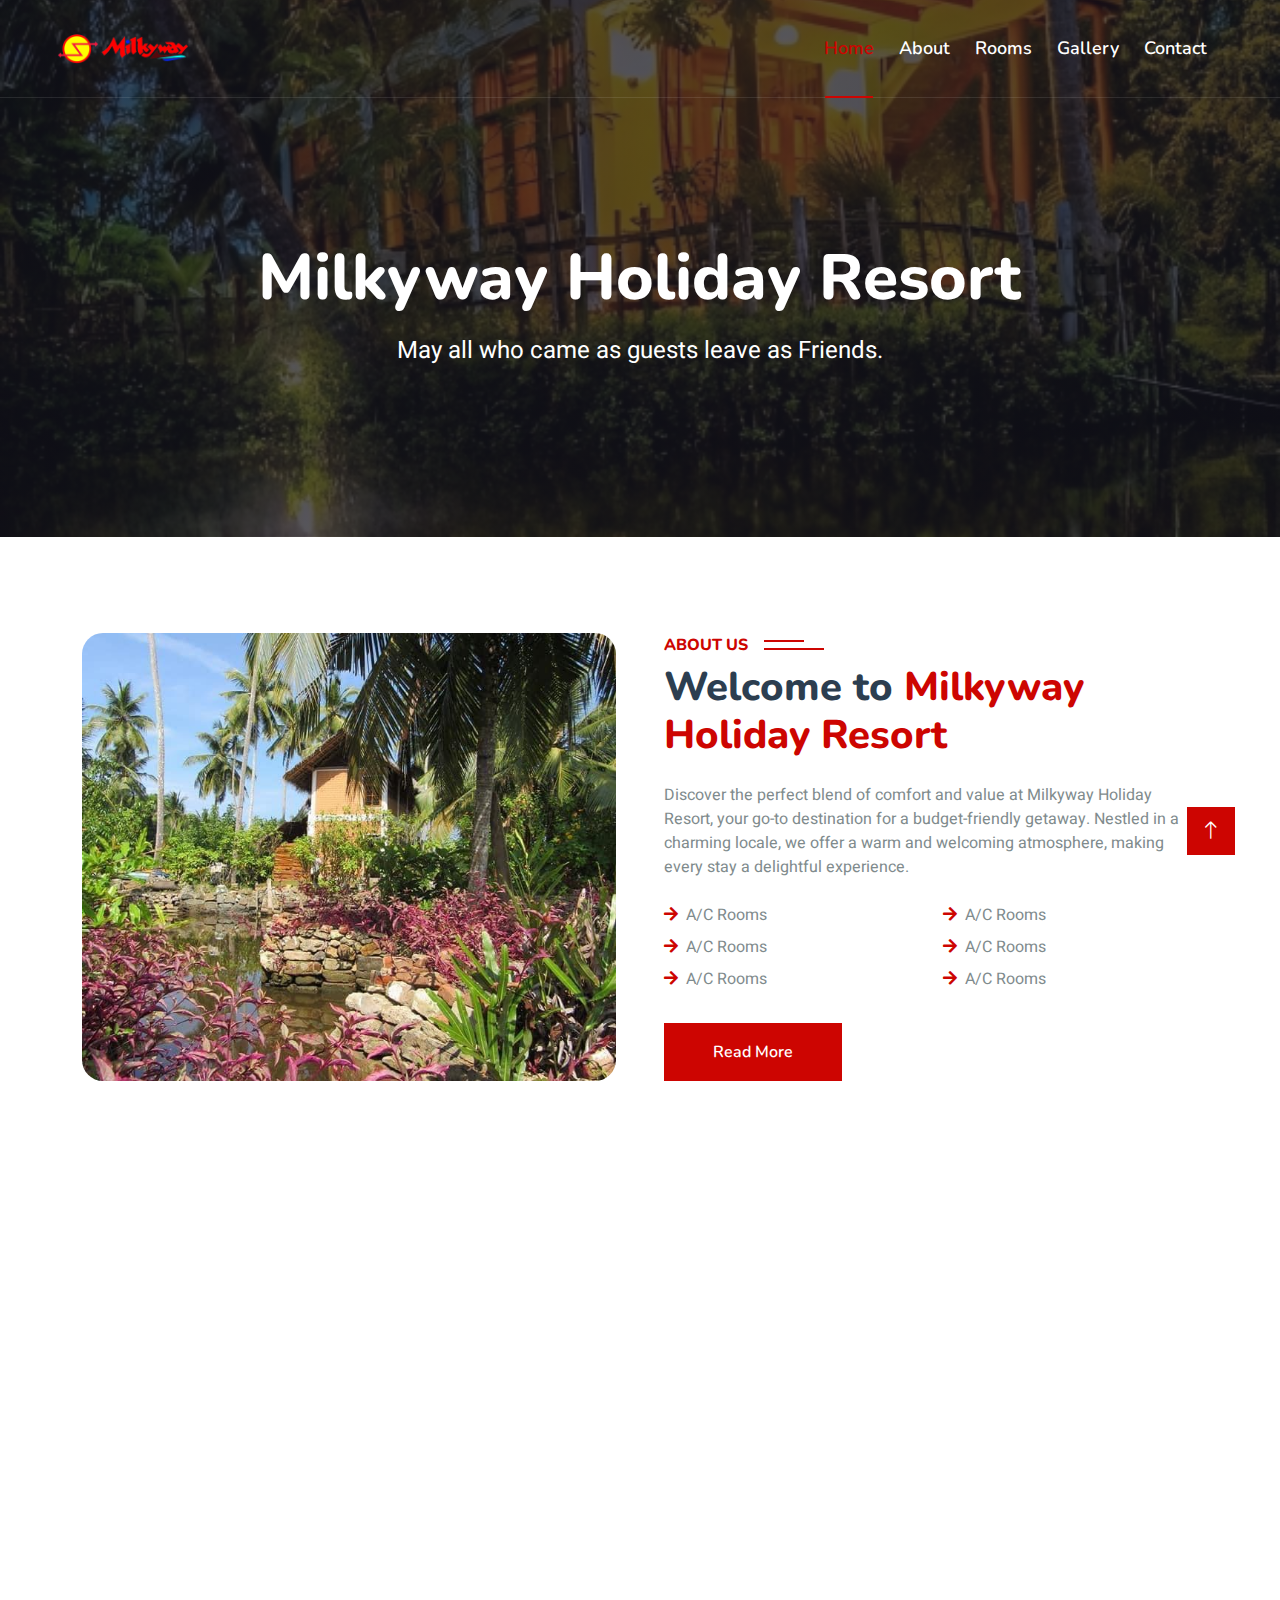
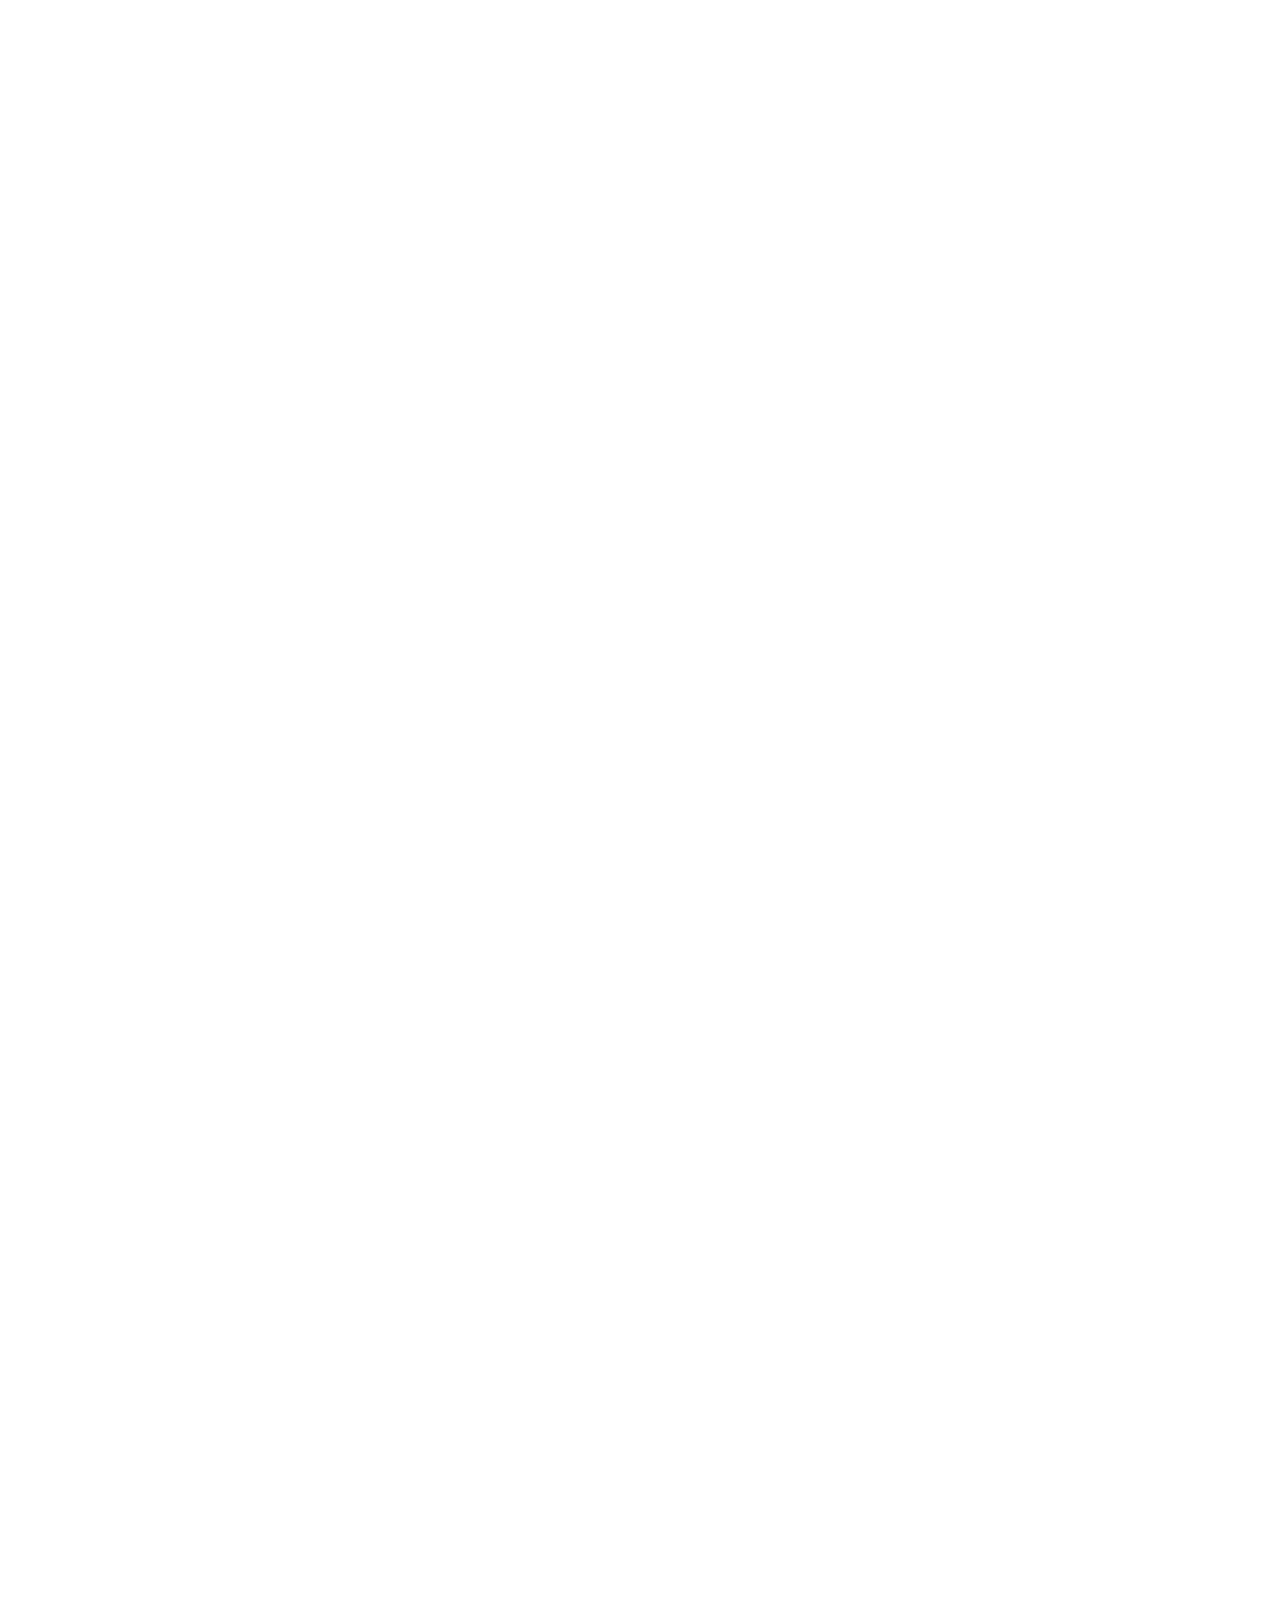
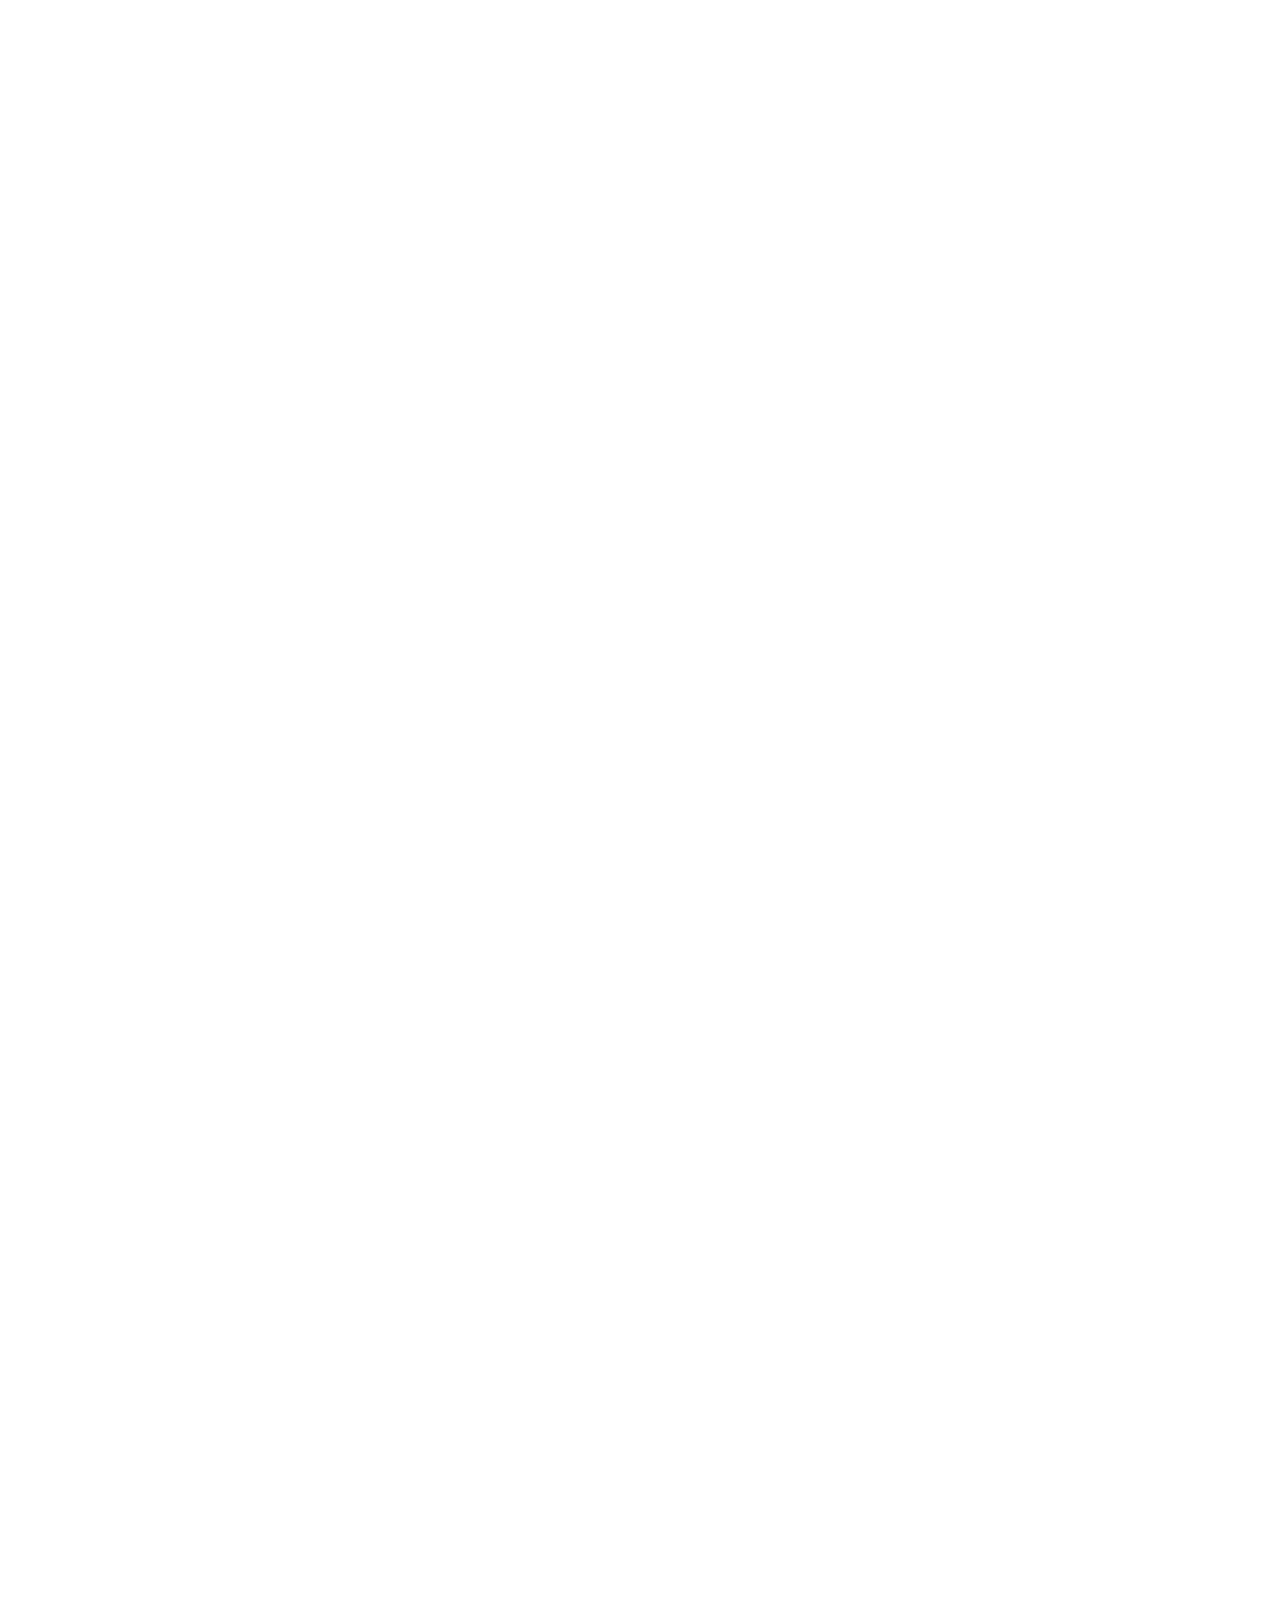
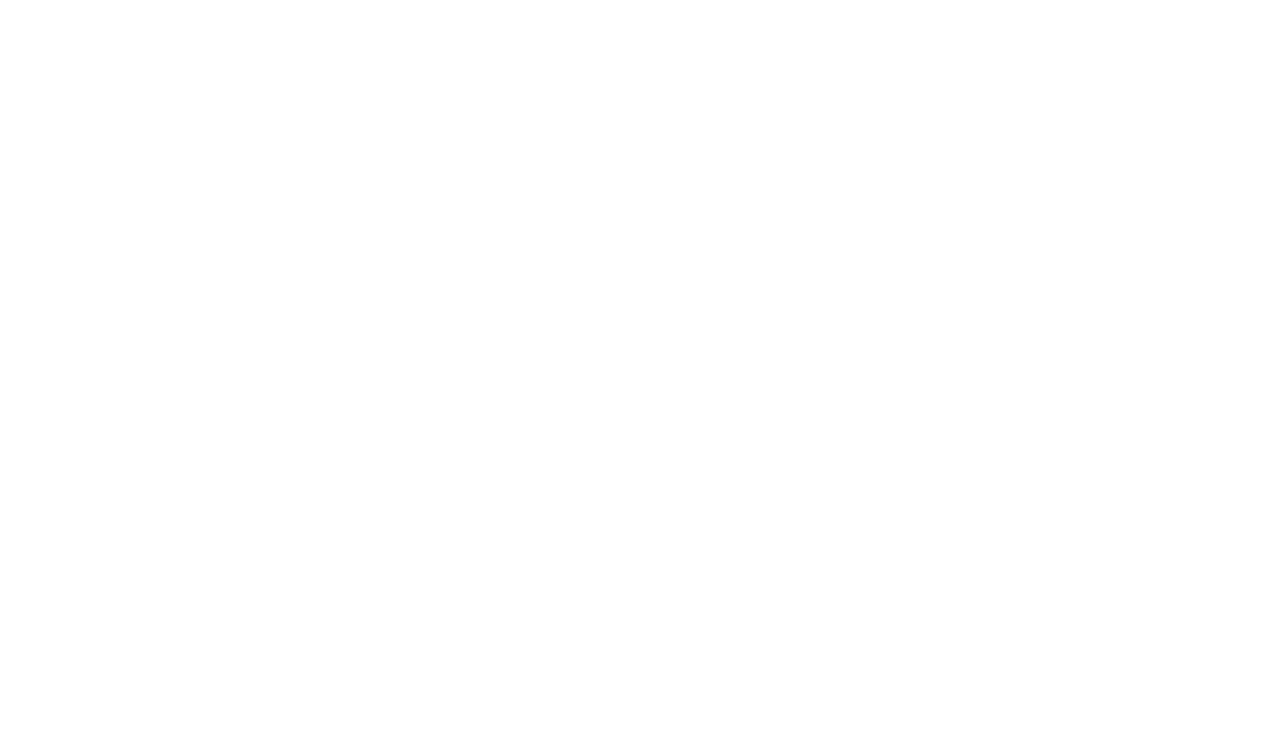
==== index.html @ ab7ae396 "update footer" ====
<!DOCTYPE html>
<html lang="en">

<head>
    <meta charset="utf-8">
    <title>Milkyway Holiday Resort </title>
    <meta content="width=device-width, initial-scale=1.0" name="viewport">
    <meta content="" name="keywords">
    <meta content="" name="description">

    <!-- Favicon -->
    <link href="img/favicon.ico" rel="icon">


    <!-- Google Web Fonts -->
    <link rel="preconnect" href="https://fonts.googleapis.com">
    <link rel="preconnect" href="https://fonts.gstatic.com" crossorigin>
    <link href="https://fonts.googleapis.com/css2?family=Heebo:wght@400;500;600&family=Nunito:wght@600;700;800&display=swap" rel="stylesheet">

    <!-- Icon Font Stylesheet -->
    <link href="https://cdnjs.cloudflare.com/ajax/libs/font-awesome/5.10.0/css/all.min.css" rel="stylesheet">
    <link href="https://cdn.jsdelivr.net/npm/bootstrap-icons@1.4.1/font/bootstrap-icons.css" rel="stylesheet">

    <!-- Libraries Stylesheet -->
    <link href="lib/animate/animate.min.css" rel="stylesheet">
    <link href="lib/owlcarousel/assets/owl.carousel.min.css" rel="stylesheet">
    <link href="lib/tempusdominus/css/tempusdominus-bootstrap-4.min.css" rel="stylesheet" />

    <!-- Customized Bootstrap Stylesheet -->
    <link href="css/bootstrap.min.css" rel="stylesheet">

    <!-- Template Stylesheet -->
    <link href="css/style.css" rel="stylesheet">
</head>

<body>
    <!-- Spinner Start -->
    <div id="spinner" class="show bg-white position-fixed translate-middle w-100 vh-100 top-50 start-50 d-flex align-items-center justify-content-center">
        <div class="spinner-border text-primary" style="width: 3rem; height: 3rem;" role="status">
            <span class="sr-only">Loading...</span>
        </div>
    </div>
    <!-- Spinner End -->


    <!-- Navbar & Hero Start -->
    <div class="container-fluid position-relative p-0">
        <nav class="navbar navbar-expand-lg navbar-light px-4 px-lg-5 py-3 py-lg-0">
            <a href="" class="navbar-brand p-0">
                <!-- <h1 class="text-primary m-0"><i class="fa fa-map-marker-alt me-3"></i>Milkyway Holiday Resort</h1> -->
                <img src="img/logo1.png" alt="Logo">
            </a>
            <button class="navbar-toggler" type="button" data-bs-toggle="collapse" data-bs-target="#navbarCollapse">
                <span class="fa fa-bars"></span>
            </button>
            <div class="collapse navbar-collapse" id="navbarCollapse">
                <div class="navbar-nav ms-auto py-0">
                    <a href="index.html" class="nav-item nav-link active">Home</a>
                    <a href="about.html" class="nav-item nav-link">About</a>
                    <a href="room.html" class="nav-item nav-link">Rooms</a>
                    <a href="gallery.html" class="nav-item nav-link">Gallery</a>
                    <a href="contact.html" class="nav-item nav-link">Contact</a>
                </div>
            </div>
        </nav>

        <div class="container-fluid bg-primary py-5 mb-5 hero-header">
            <div class="container py-5">
                <div class="row justify-content-center py-5">
                    <div class="col-lg-10 pt-lg-5 mt-lg-5 text-center">
                        <h1 class="display-3 text-white mb-3 animated slideInDown">Milkyway Holiday Resort</h1>
                        <p class="fs-4 text-white mb-4 animated slideInDown">May all who came as guests leave as Friends.</p>
                    </div>
                </div>
            </div>
        </div>
    </div>
    <!-- Navbar & Hero End -->


    <!-- About Start -->
    <div class="container-xxl py-5">
        <div class="container">
            <div class="row g-5">
                <div class="col-lg-6 wow fadeInUp" data-wow-delay="0.1s" style="min-height: 400px;">
                    <div class="position-relative h-100">
                        <img class="img-fluid position-absolute w-100 h-100" src="img/pic3.jpeg" alt="" style="object-fit: cover; border-radius: 21px;">
                    </div>
                </div>
                <div class="col-lg-6 wow fadeInUp" data-wow-delay="0.3s">
                    <h6 class="section-title bg-white text-start text-primary pe-3">About Us</h6>
                    <h1 class="mb-4">Welcome to <span class="text-primary">Milkyway Holiday Resort</span></h1>
                    <p class="mb-4">Discover the perfect blend of comfort and value at Milkyway Holiday Resort, your go-to destination for a budget-friendly getaway. Nestled in a charming locale, we offer a warm and welcoming atmosphere, making every stay a delightful experience.</p>

                    <div class="row gy-2 gx-4 mb-4">
                        <div class="col-sm-6">
                            <p class="mb-0"><i class="fa fa-arrow-right text-primary me-2"></i>A/C Rooms</p>
                        </div>
                        <div class="col-sm-6">
                            <p class="mb-0"><i class="fa fa-arrow-right text-primary me-2"></i>A/C Rooms</p>
                        </div>
                        <div class="col-sm-6">
                            <p class="mb-0"><i class="fa fa-arrow-right text-primary me-2"></i>A/C Rooms</p>
                        </div>
                        <div class="col-sm-6">
                            <p class="mb-0"><i class="fa fa-arrow-right text-primary me-2"></i>A/C Rooms</p>
                        </div>
                        <div class="col-sm-6">
                            <p class="mb-0"><i class="fa fa-arrow-right text-primary me-2"></i>A/C Rooms</p>
                        </div>
                        <div class="col-sm-6">
                            <p class="mb-0"><i class="fa fa-arrow-right text-primary me-2"></i>A/C Rooms</p>
                        </div>
                    </div>
                    <a class="btn btn-primary py-3 px-5 mt-2" href="about.html">Read More</a>
                </div>
            </div>
        </div>
    </div>
    <!-- About End -->


    <!-- Service Start -->
    <div class="container-xxl py-5">
        <div class="container">
            <div class="text-center wow fadeInUp" data-wow-delay="0.1s">
                <h6 class="section-title bg-white text-center text-primary px-3">Services</h6>
                <h1 class="mb-5">Our Services</h1>
            </div>
            <div class="row g-4">
                <div class="col-lg-3 col-sm-6 wow fadeInUp" data-wow-delay="0.1s">
                    <div class="service-item rounded pt-3">
                        <div class="p-4">
                            <i class="fa fa-3x fa-bed text-primary mb-4"></i>
                            <h5>Comfortable Rooms</h5>
                            <p>Cozy accommodations designed for a restful night's sleep, setting the stage for exploration</p>
                        </div>
                    </div>
                </div>
                <div class="col-lg-3 col-sm-6 wow fadeInUp" data-wow-delay="0.3s">
                    <div class="service-item rounded pt-3">
                        <div class="p-4">
                            <i class="fa fa-3x fa-utensils text-primary mb-4"></i>
                            <h5>Affordable Dining</h5>
                            <p>Budget-friendly on-site options featuring local favorites and international dishes</p>
                        </div>
                    </div>
                </div>
                <div class="col-lg-3 col-sm-6 wow fadeInUp" data-wow-delay="0.5s">
                    <div class="service-item rounded pt-3">
                        <div class="p-4">
                            <i class="fa fa-3x fa-calendar text-primary mb-4"></i>
                            <h5>Flexible Event Spaces</h5>
                            <p>Ideal for budget-friendly family celebrations or small corporate meetings</p>
                        </div>
                    </div>
                </div>
                <div class="col-lg-3 col-sm-6 wow fadeInUp" data-wow-delay="0.7s">
                    <div class="service-item rounded pt-3">
                        <div class="p-4">
                            <i class="fa fa-3x fa-book text-primary mb-4"></i>
                            <h5>Book Now</h5>
                            <p>Secure a budget-friendly stay at Milkyway Holiday Resort without unnecessary frills</p>
                        </div>
                    </div>
                </div>
            </div>
        </div>
    </div>
    <!-- Service End -->


    <!-- Package Start -->
    <div class="container-xxl py-5">
        <div class="container">
            <div class="text-center wow fadeInUp" data-wow-delay="0.1s">
                <h6 class="section-title bg-white text-center text-primary px-3">Packages</h6>
                <h1 class="mb-5">Dayout Couple Packages</h1>
            </div>
            <div class="row g-4 justify-content-center">
                <div class="col-lg-6 col-md-12 wow fadeInUp" data-wow-delay="0.3s">
                    <div class="package-item">
                        <div class="overflow-hidden">
                            <img class="img-fluid" src="img/g20.jpg" alt="" style="border-radius: 5px;">
                        </div>
                        <div class="d-flex border-bottom">
                            <small class="flex-fill text-center border-end py-2"><i class="fa fa-calendar-alt text-primary me-2"></i>6 Hours</small>
                            <small class="flex-fill text-center py-2"><i class="fa fa-user text-primary me-2"></i>2 Person</small>
                        </div>
                        <div class="text-center p-4">
                            <h2 class="mb-0">Package A</h2>
                            <h5 class="mb-0">Rs.1,000.00</h5><br>
                            <p>• Shared bathroom without A/C </p>
                            <div class="d-flex justify-content-center mb-2">
                                <a href="room.html" class="btn btn-sm btn-primary px-3" style="border-radius: 30px 30px 30px 30px;">Explore</a>
                            </div>
                        </div>
                    </div>
                </div>
                <div class="col-lg-6 col-md-12 wow fadeInUp" data-wow-delay="0.1s">
                    <div class="package-item">
                        <div class="overflow-hidden">
                            <img class="img-fluid" src="img/g20.jpg" alt="" style="border-radius: 5px;">
                        </div>
                        <div class="d-flex border-bottom">
                            <small class="flex-fill text-center border-end py-2"><i class="fa fa-calendar-alt text-primary me-2"></i>6 Hours</small>
                            <small class="flex-fill text-center py-2"><i class="fa fa-user text-primary me-2"></i>2 Person</small>
                        </div>
                        <div class="text-center p-4">
                            <h2 class="mb-0">Package A+</h2>
                            <h5 class="mb-0">Rs.1,800.00</h5><br>
                            <p>• Shared bathroom with A/C</p>
                            <div class="d-flex justify-content-center mb-2">
                                <a href="room.html" class="btn btn-sm btn-primary px-3" style="border-radius: 30px 30px 30px 30px;">Explore</a>
                            </div>
                        </div>
                    </div>
                </div><hr class="wow fadeInUp" data-wow-delay="0.3s">
                <div class="col-lg-6 col-md-12 wow fadeInUp" data-wow-delay="0.3s">
                    <div class="package-item">
                        <div class="overflow-hidden">
                            <img class="img-fluid"src="img/g20.jpg" alt="" style="border-radius: 5px;">
                        </div>
                        <div class="d-flex border-bottom">
                            <small class="flex-fill text-center border-end py-2"><i class="fa fa-calendar-alt text-primary me-2"></i>1 Day</small>
                            <small class="flex-fill text-center py-2"><i class="fa fa-user text-primary me-2"></i>2 Person</small>
                        </div>
                        <div class="text-center p-4">
                            <h2 class="mb-0">Package B</h2>
                            <h5 class="mb-0">Rs. 2,500.00</h5><br>
                            <p>• Standard Villa, attached bathroom without A/C <br> • Welcome Drink</p>
                            <div class="d-flex justify-content-center mb-2">
                                <a href="room.html" class="btn btn-sm btn-primary px-3" style="border-radius: 30px 30px 30px 30px;">Explore</a>
                            </div>
                        </div>
                    </div>
                </div>
                <div class="col-lg-6 col-md-12 wow fadeInUp" data-wow-delay="0.1s">
                    <div class="package-item">
                        <div class="overflow-hidden">
                            <img class="img-fluid" src="img/g20.jpg" alt="" style="border-radius: 5px;">
                        </div>
                        <div class="d-flex border-bottom">
                            <small class="flex-fill text-center border-end py-2"><i class="fa fa-calendar-alt text-primary me-2"></i>1 Day</small>
                            <small class="flex-fill text-center py-2"><i class="fa fa-user text-primary me-2"></i>2 Person</small>
                        </div>
                        <div class="text-center p-4">
                            <h2 class="mb-0">Package B+</h2>
                            <h5 class="mb-0">Rs.3,500.00</h5><br>
                            <p>Standard Villa, attached bathroom with A/C <br> • Welcome Drink</p>
                            <div class="d-flex justify-content-center mb-2">
                                <a href="room.html" class="btn btn-sm btn-primary px-3" style="border-radius: 30px 30px 30px 30px;">Explore</a>
                            </div>
                        </div>
                    </div>
                </div><hr class="wow fadeInUp" data-wow-delay="0.3s">

                <div class="col-lg-6 col-md-12 wow fadeInUp" data-wow-delay="0.3s">
                    <div class="package-item">
                        <div class="overflow-hidden">
                            <img class="img-fluid" src="img/g20.jpg" alt="" style="border-radius: 5px;">
                        </div>
                        <div class="d-flex border-bottom">
                            <small class="flex-fill text-center border-end py-2"><i class="fa fa-calendar-alt text-primary me-2"></i>1 Day</small>
                            <small class="flex-fill text-center py-2"><i class="fa fa-user text-primary me-2"></i>2 Person</small>
                        </div>
                        <div class="text-center p-4">
                            <h2 class="mb-0">Package C1</h2>
                            <h5 class="mb-0">Rs. 3,000.00</h5><br>
                            <p>• Balcony View without A/C & with hot water <br> • Attached bathroom & kitchen <br> • Mini bar fridge <br> • Welcome Drink</p>
                            <div class="d-flex justify-content-center mb-2">
                                <a href="room.html" class="btn btn-sm btn-primary px-3" style="border-radius: 30px 30px 30px 30px;">Explore</a>
                            </div>
                        </div>
                    </div>
                </div>

                <div class="col-lg-6 col-md-12 wow fadeInUp" data-wow-delay="0.1s">
                    <div class="package-item">
                        <div class="overflow-hidden">
                            <img class="img-fluid" src="img/g20.jpg" alt="" style="border-radius: 5px;">
                        </div>
                        <div class="d-flex border-bottom">
                            <small class="flex-fill text-center border-end py-2"><i class="fa fa-calendar-alt text-primary me-2"></i>1 Day</small>
                            <small class="flex-fill text-center py-2"><i class="fa fa-user text-primary me-2"></i>2 Person</small>
                        </div>
                        <div class="text-center p-4">
                            <h2 class="mb-0">Package C2</h2>
                            <h5 class="mb-0">Rs. 5,000.00</h5><br>
                            <p>• River View with A/C & hot water <br> • Attached bathroom & kitchen <br> • Mini bar fridge <br> • Welcome Drink & Bottle Water</p>
                            <div class="d-flex justify-content-center mb-2">
                                <a href="room.html" class="btn btn-sm btn-primary px-3" style="border-radius: 30px 30px 30px 30px;">Explore</a>
                            </div>
                        </div>
                    </div>
                </div>
            </div>
        </div>
    </div>
    <!-- Package End -->

        <!-- Destination Start -->
    <div class="container-xxl py-5 destination">
        <div class="container">
            <div class="text-center wow fadeInUp" data-wow-delay="0.1s">
                <h6 class="section-title bg-white text-center text-primary px-3">Destinations</h6>
                <h1 class="mb-5">Close destinations to Milkyway Holiday Resort</h1>
            </div>
            <div class="row g-3">
                <div class="col-lg-6 col-md-6">
                    <div class="row g-3">
                        <div class="col-lg-12 col-md-12 wow zoomIn" data-wow-delay="0.1s">
                            <a class="position-relative d-block overflow-hidden" href="">
                                <img class="img-fluid" src="img/dalawella.jpeg" alt="Dalawella Beach" style="border-radius: 10px;">
                                <!-- <div class="bg-white text-danger fw-bold position-absolute top-0 start-0 m-3 py-1 px-2">30% OFF</div> -->
                                <div class="bg-white text-primary fw-bold position-absolute bottom-0 end-0 m-3 py-1 px-2">Dalawella</div>
                            </a>
                        </div>
                        <div class="col-lg-12 col-md-12 wow zoomIn" data-wow-delay="0.3s">
                            <a class="position-relative d-block overflow-hidden" href="">
                                <img class="img-fluid" src="img/fort.jpg" alt="Galle Fort" style="border-radius: 10px;">
                                <!-- <div class="bg-white text-danger fw-bold position-absolute top-0 start-0 m-3 py-1 px-2">25% OFF</div> -->
                                <div class="bg-white text-primary fw-bold position-absolute bottom-0 end-0 m-3 py-1 px-2">Galle Fort</div>
                            </a>
                        </div>
                        <div class="col-lg-12 col-md-12 wow zoomIn" data-wow-delay="0.3s">
                            <a class="position-relative d-block overflow-hidden" href="">
                                <img class="img-fluid" src="img/mahamodara.jpeg" alt="Sea Turtle Mahamodara" style="border-radius: 10px;">
                                <!-- <div class="bg-white text-danger fw-bold position-absolute top-0 start-0 m-3 py-1 px-2">35% OFF</div> -->
                                <div class="bg-white text-primary fw-bold position-absolute bottom-0 end-0 m-3 py-1 px-2">Sea Turtle Mahamodara</div>
                            </a>
                        </div>
                    </div>
                </div>
                <div class="col-lg-6 col-md-6 wow zoomIn" data-wow-delay="0.3s">
                    <div class="col-lg-12 col-md-12">
                        <div class="row g-3">
                            <div class="col-lg-12 col-md-12 wow zoomIn" data-wow-delay="0.1s">

                                <a class="position-relative d-block overflow-hidden" href="">
                                    <img class="img-fluid" src="img/Yatagala.jpeg" alt="Yatagala Ancient temple" style="border-radius: 10px;">
                                    <!-- <div class="bg-white text-danger fw-bold position-absolute top-0 start-0 m-3 py-1 px-2">35% OFF</div> -->
                                    <div class="bg-white text-primary fw-bold position-absolute bottom-0 end-0 m-3 py-1 px-2">Yatagala Ancient temple</div>
                                </a>
                            </div>
                            <div class="col-lg-12 col-md-12 wow zoomIn" data-wow-delay="0.3s">
                                <a class="position-relative d-block overflow-hidden" href="">
                                    <img class="img-fluid" src="img/surfing.jpg" alt="Surf Beach - Dewata, Katugoda" style="border-radius: 10px;">
                                    <!-- <div class="bg-white text-danger fw-bold position-absolute top-0 start-0 m-3 py-1 px-2">25% OFF</div> -->
                                    <div class="bg-white text-primary fw-bold position-absolute bottom-0 end-0 m-3 py-1 px-2">Surf Beach - Dewata, Katugoda</div>
                                </a>
                            </div>
                            <div class="col-lg-12 col-md-12 wow zoomIn" data-wow-delay="0.3s">
                                <a class="position-relative d-block overflow-hidden" href="">
                                    <img class="img-fluid" src="img/Roomassala.jpeg" alt="Peace Pagoda - Roomassala" style="border-radius: 10px;">
                                    <!-- <div class="bg-white text-danger fw-bold position-absolute top-0 start-0 m-3 py-1 px-2">30% OFF</div> -->
                                    <div class="bg-white text-primary fw-bold position-absolute bottom-0 end-0 m-3 py-1 px-2">Peace Pagoda - Roomassala</div>
                                </a>
                            </div>
                        </div>
                    </div>
                </div>
            </div>
        </div>
    </div>
    <!-- Destination End -->

    <!-- Testimonial Start -->
    <!-- <div class="container-xxl py-5 wow fadeInUp" data-wow-delay="0.1s">
        <div class="container">
            <div class="text-center">
                <h6 class="section-title bg-white text-center text-primary px-3">Testimonial</h6>
                <h1 class="mb-5">Our Clients Say!!!</h1>
            </div>
            <div class="owl-carousel testimonial-carousel position-relative">
                <div class="testimonial-item bg-white text-center border p-4">
                    <img class="bg-white rounded-circle shadow p-1 mx-auto mb-3" src="img/testimonial-1.jpg" style="width: 80px; height: 80px;">
                    <h5 class="mb-0">John Doe</h5>
                    <p>Sri Lanka</p>
                    <p class="mb-0">Exceptionally worth for the price and nice rooms and environment. Owner and the staff were very friendly and supportive.                    </p>
                </div>
                <div class="testimonial-item bg-white text-center border p-4">
                    <img class="bg-white rounded-circle shadow p-1 mx-auto mb-3" src="img/testimonial-2.jpg" style="width: 80px; height: 80px;">
                    <h5 class="mb-0">John Doe</h5>
                    <p>New York, USA</p>
                    <p class="mt-2 mb-0">Tempor erat elitr rebum at clita. Diam dolor diam ipsum sit diam amet diam et eos. Clita erat ipsum et lorem et sit.</p>
                </div>
                <div class="testimonial-item bg-white text-center border p-4">
                    <img class="bg-white rounded-circle shadow p-1 mx-auto mb-3" src="img/testimonial-3.jpg" style="width: 80px; height: 80px;">
                    <h5 class="mb-0">John Doe</h5>
                    <p>New York, USA</p>
                    <p class="mt-2 mb-0">Tempor erat elitr rebum at clita. Diam dolor diam ipsum sit diam amet diam et eos. Clita erat ipsum et lorem et sit.</p>
                </div>
                <div class="testimonial-item bg-white text-center border p-4">
                    <img class="bg-white rounded-circle shadow p-1 mx-auto mb-3" src="img/testimonial-4.jpg" style="width: 80px; height: 80px;">
                    <h5 class="mb-0">John Doe</h5>
                    <p>New York, USA</p>
                    <p class="mt-2 mb-0">Tempor erat elitr rebum at clita. Diam dolor diam ipsum sit diam amet diam et eos. Clita erat ipsum et lorem et sit.</p>
                </div>
            </div>
        </div>
    </div> -->
    <!-- Testimonial End -->
        

    <!-- Footer Start -->
    <div class="container-fluid bg-dark text-light footer pt-5 mt-5 wow fadeIn" data-wow-delay="0.1s">
        <div class="container py-5">
            <div class="row g-5">
                <div class="col-lg-6 col-md-6">
                    <h4 class="text-white mb-4">Milkyway</h4>
                    <a class="btn btn-link" href="about.html">About Us</a>
                    <a class="btn btn-link" href="contact.html">Contact Us</a>
                    <a class="btn btn-link" href="room.html">Rooms</a>
                    <a class="btn btn-link" href="gallery.html">Gallery</a>
                    <a class="btn btn-link" href="contact.html">FAQs & Help</a>
                </div>
                <div class="col-lg-6 col-md-6">
                    <h4 class="text-white mb-3">Contact</h4>
                    <p class="mb-3"><i class="fa fa-map-marker-alt me-3"></i>Milkyway Holiday Resort, <br>Hinatigala Rd, Unawatuna, Galle, <br>Sri Lanka</p>
                    <p class="mb-3"><i class="fa fa-phone-alt me-3"></i>+94 71 495 2952</p>
                    <p class="mb-3"><i class="fa fa-envelope me-3"></i>milkywaygalle@gmail.com</p>
                    <div class="d-flex pt-2">
                        <a class="btn btn-sm btn-outline-light btn-sm-square rounded-circle me-2" href="https://www.facebook.com/milkywaysrilanka"><i class="fab fa-facebook-f fw-normal"></i></a>
                        <a class="btn btn-sm btn-outline-light btn-sm-square rounded-circle me-2" href="https://www.instagram.com/prasadsirisena/"><i class="fab fa-instagram fw-normal"></i></a>
                        <a class="btn btn-sm btn-outline-light btn-sm-square rounded-circle me-2" href="https://www.booking.com/hotel/lk/milkyway-holiday-resort.html"><i class="fa-book fa-normal"></i></a>
                    </div>
                </div>

            </div> 
        </div>
    </div>
    <!-- Footer End -->


    <!-- Back to Top -->
    <a href="#" class="btn btn-lg btn-primary btn-lg-square back-to-top"><i class="bi bi-arrow-up"></i></a>


    <!-- JavaScript Libraries -->
    <script src="https://code.jquery.com/jquery-3.4.1.min.js"></script>
    <script src="https://cdn.jsdelivr.net/npm/bootstrap@5.0.0/dist/js/bootstrap.bundle.min.js"></script>
    <script src="lib/wow/wow.min.js"></script>
    <script src="lib/easing/easing.min.js"></script>
    <script src="lib/waypoints/waypoints.min.js"></script>
    <script src="lib/owlcarousel/owl.carousel.min.js"></script>
    <script src="lib/tempusdominus/js/moment.min.js"></script>
    <script src="lib/tempusdominus/js/moment-timezone.min.js"></script>
    <script src="lib/tempusdominus/js/tempusdominus-bootstrap-4.min.js"></script>

    <!-- Template Javascript -->
    <script src="js/main.js"></script>
</body>

</html>
---- css/style.css ----
/********** Template CSS **********/
:root {
    --primary: #cd0501;
    --secondary: #1184D8;
    --light: #F5F5F5;
    --dark: #14141F;
}

.fw-medium {
    font-weight: 600 !important;
}

.fw-semi-bold {
    font-weight: 700 !important;
}

.back-to-top {
    position: fixed;
    display: none;
    right: 45px;
    bottom: 45px;
    z-index: 99;
}


/*** Spinner ***/
#spinner {
    opacity: 0;
    visibility: hidden;
    transition: opacity .5s ease-out, visibility 0s linear .5s;
    z-index: 99999;
}

#spinner.show {
    transition: opacity .5s ease-out, visibility 0s linear 0s;
    visibility: visible;
    opacity: 1;
}


/*** Button ***/
.btn {
    font-family: 'Nunito', sans-serif;
    font-weight: 600;
    transition: .5s;
}

.btn.btn-primary,
.btn.btn-secondary {
    color: #FFFFFF;
}

.btn-square {
    width: 38px;
    height: 38px;
}

.btn-sm-square {
    width: 32px;
    height: 32px;
}

.btn-lg-square {
    width: 48px;
    height: 48px;
}

.btn-square,
.btn-sm-square,
.btn-lg-square {
    padding: 0;
    display: flex;
    align-items: center;
    justify-content: center;
    font-weight: normal;
    border-radius: 0px;
}


/*** Navbar ***/
.navbar-light .navbar-nav .nav-link {
    font-family: 'Nunito', sans-serif;
    position: relative;
    margin-right: 25px;
    padding: 35px 0;
    color: #FFFFFF !important;
    font-size: 18px;
    font-weight: 600;
    outline: none;
    transition: .5s;
}

#new-nav{
    color: var(--dark) !important;
}

.sticky-top.navbar-light .navbar-nav .nav-link {
    padding: 20px 0;
    color: var(--dark) !important;
}

.navbar-light .navbar-nav .nav-link:hover,
.navbar-light .navbar-nav .nav-link.active {
    color: var(--primary) !important;
}

.navbar-light .navbar-brand img {
    max-height: 60px;
    transition: .5s;
}

.sticky-top.navbar-light .navbar-brand img {
    max-height: 45px;
}

@media (max-width: 991.98px) {
    .sticky-top.navbar-light {
        position: relative;
        background: #FFFFFF;
    }

    .navbar-light .navbar-collapse {
        margin-top: 15px;
        border-top: 1px solid #DDDDDD;
    }

    .navbar-light .navbar-nav .nav-link,
    .sticky-top.navbar-light .navbar-nav .nav-link {
        padding: 10px 0;
        margin-left: 0;
        color: var(--dark) !important;
    }

    .navbar-light .navbar-brand img {
        max-height: 45px;
    }
}

@media (min-width: 992px) {
    .navbar-light {
        position: absolute;
        width: 100%;
        top: 0;
        left: 0;
        border-bottom: 1px solid rgba(256, 256, 256, .1);
        z-index: 999;
    }
    
    .sticky-top.navbar-light {
        position: fixed;
        background: #FFFFFF;
    }

    .navbar-light .navbar-nav .nav-link::before {
        position: absolute;
        content: "";
        width: 0;
        height: 2px;
        bottom: -1px;
        left: 50%;
        background: var(--primary);
        transition: .5s;
    }

    .navbar-light .navbar-nav .nav-link:hover::before,
    .navbar-light .navbar-nav .nav-link.active::before {
        width: calc(100% - 2px);
        left: 1px;
    }

    .navbar-light .navbar-nav .nav-link.nav-contact::before {
        display: none;
    }
}


/*** Hero Header ***/
.hero-header {
    background: linear-gradient(rgba(20, 20, 31, .7), rgba(20, 20, 31, .7)), url(../img/pic1.png);
    background-position: 5% 35%;
    background-repeat: no-repeat;
    background-size: cover;
}

.breadcrumb-item + .breadcrumb-item::before {
    color: rgba(255, 255, 255, .5);
}


/*** Section Title ***/
.section-title {
    position: relative;
    display: inline-block;
    text-transform: uppercase;
}

.section-title::before {
    position: absolute;
    content: "";
    width: calc(100% + 80px);
    height: 2px;
    top: 4px;
    left: -40px;
    background: var(--primary);
    z-index: -1;
}

.section-title::after {
    position: absolute;
    content: "";
    width: calc(100% + 120px);
    height: 2px;
    bottom: 5px;
    left: -60px;
    background: var(--primary);
    z-index: -1;
}

.section-title.text-start::before {
    width: calc(100% + 40px);
    left: 0;
}

.section-title.text-start::after {
    width: calc(100% + 60px);
    left: 0;
}


/*** Service ***/
.service-item {
    box-shadow: 0 0 45px rgba(0, 0, 0, .08);
    transition: .5s;
}

.service-item:hover {
    background: var(--primary);
}

.service-item * {
    transition: .5s;
}

.service-item:hover * {
    color: var(--light) !important;
}


/*** Destination ***/
.destination img {
    transition: .5s;
}

.destination a:hover img {
    transform: scale(1.1);
}


/*** Package ***/
.package-item {
    box-shadow: 0 0 45px rgba(0, 0, 0, .08);
}

.package-item img {
    transition: .5s;
}

.package-item:hover img {
    transform: scale(1.1);
}


/*** Booking ***/
.booking {
    background: linear-gradient(rgba(15, 23, 43, .7), rgba(15, 23, 43, .7)), url(../img/booking.jpg);
    background-position: center center;
    background-repeat: no-repeat;
    background-size: cover;
}


/*** Team ***/
.team-item {
    box-shadow: 0 0 45px rgba(0, 0, 0, .08);
}

.team-item img {
    transition: .5s;
}

.team-item:hover img {
    transform: scale(1.1);
}

.team-item .btn {
    background: #FFFFFF;
    color: var(--primary);
    border-radius: 20px;
    border-bottom: 1px solid var(--primary);
}

.team-item .btn:hover {
    background: var(--primary);
    color: #FFFFFF;
}


/*** Testimonial ***/
.testimonial-carousel::before {
    position: absolute;
    content: "";
    top: 0;
    left: 0;
    height: 100%;
    width: 0;
    background: linear-gradient(to right, rgba(255, 255, 255, 1) 0%, rgba(255, 255, 255, 0) 100%);
    z-index: 1;
}

.testimonial-carousel::after {
    position: absolute;
    content: "";
    top: 0;
    right: 0;
    height: 100%;
    width: 0;
    background: linear-gradient(to left, rgba(255, 255, 255, 1) 0%, rgba(255, 255, 255, 0) 100%);
    z-index: 1;
}

@media (min-width: 768px) {
    .testimonial-carousel::before,
    .testimonial-carousel::after {
        width: 200px;
    }
}

@media (min-width: 992px) {
    .testimonial-carousel::before,
    .testimonial-carousel::after {
        width: 300px;
    }
}

.testimonial-carousel .owl-item .testimonial-item,
.testimonial-carousel .owl-item.center .testimonial-item * {
    transition: .5s;
}

.testimonial-carousel .owl-item.center .testimonial-item {
    background: var(--primary) !important;
    border-color: var(--primary) !important;
}

.testimonial-carousel .owl-item.center .testimonial-item * {
    color: #FFFFFF !important;
}

.testimonial-carousel .owl-dots {
    margin-top: 24px;
    display: flex;
    align-items: flex-end;
    justify-content: center;
}

.testimonial-carousel .owl-dot {
    position: relative;
    display: inline-block;
    margin: 0 5px;
    width: 15px;
    height: 15px;
    border: 1px solid #CCCCCC;
    border-radius: 15px;
    transition: .5s;
}

.testimonial-carousel .owl-dot.active {
    background: var(--primary);
    border-color: var(--primary);
}


/*** Footer ***/
.footer .btn.btn-social {
    margin-right: 5px;
    width: 35px;
    height: 35px;
    display: flex;
    align-items: center;
    justify-content: center;
    color: var(--light);
    font-weight: normal;
    border: 1px solid #FFFFFF;
    border-radius: 35px;
    transition: .3s;
}

.footer .btn.btn-social:hover {
    color: var(--primary);
}

.footer .btn.btn-link {
    display: block;
    margin-bottom: 5px;
    padding: 0;
    text-align: left;
    color: #FFFFFF;
    font-size: 15px;
    font-weight: normal;
    text-transform: capitalize;
    transition: .3s;
}

.footer .btn.btn-link::before {
    position: relative;
    content: "\f105";
    font-family: "Font Awesome 5 Free";
    font-weight: 900;
    margin-right: 10px;
}

.footer .btn.btn-link:hover {
    letter-spacing: 1px;
    box-shadow: none;
}

.footer .copyright {
    padding: 25px 0;
    font-size: 15px;
    border-top: 1px solid rgba(256, 256, 256, .1);
}

.footer .copyright a {
    color: var(--light);
}

.footer .footer-menu a {
    margin-right: 15px;
    padding-right: 15px;
    border-right: 1px solid rgba(255, 255, 255, .1);
}

.footer .footer-menu a:last-child {
    margin-right: 0;
    padding-right: 0;
    border-right: none;
}
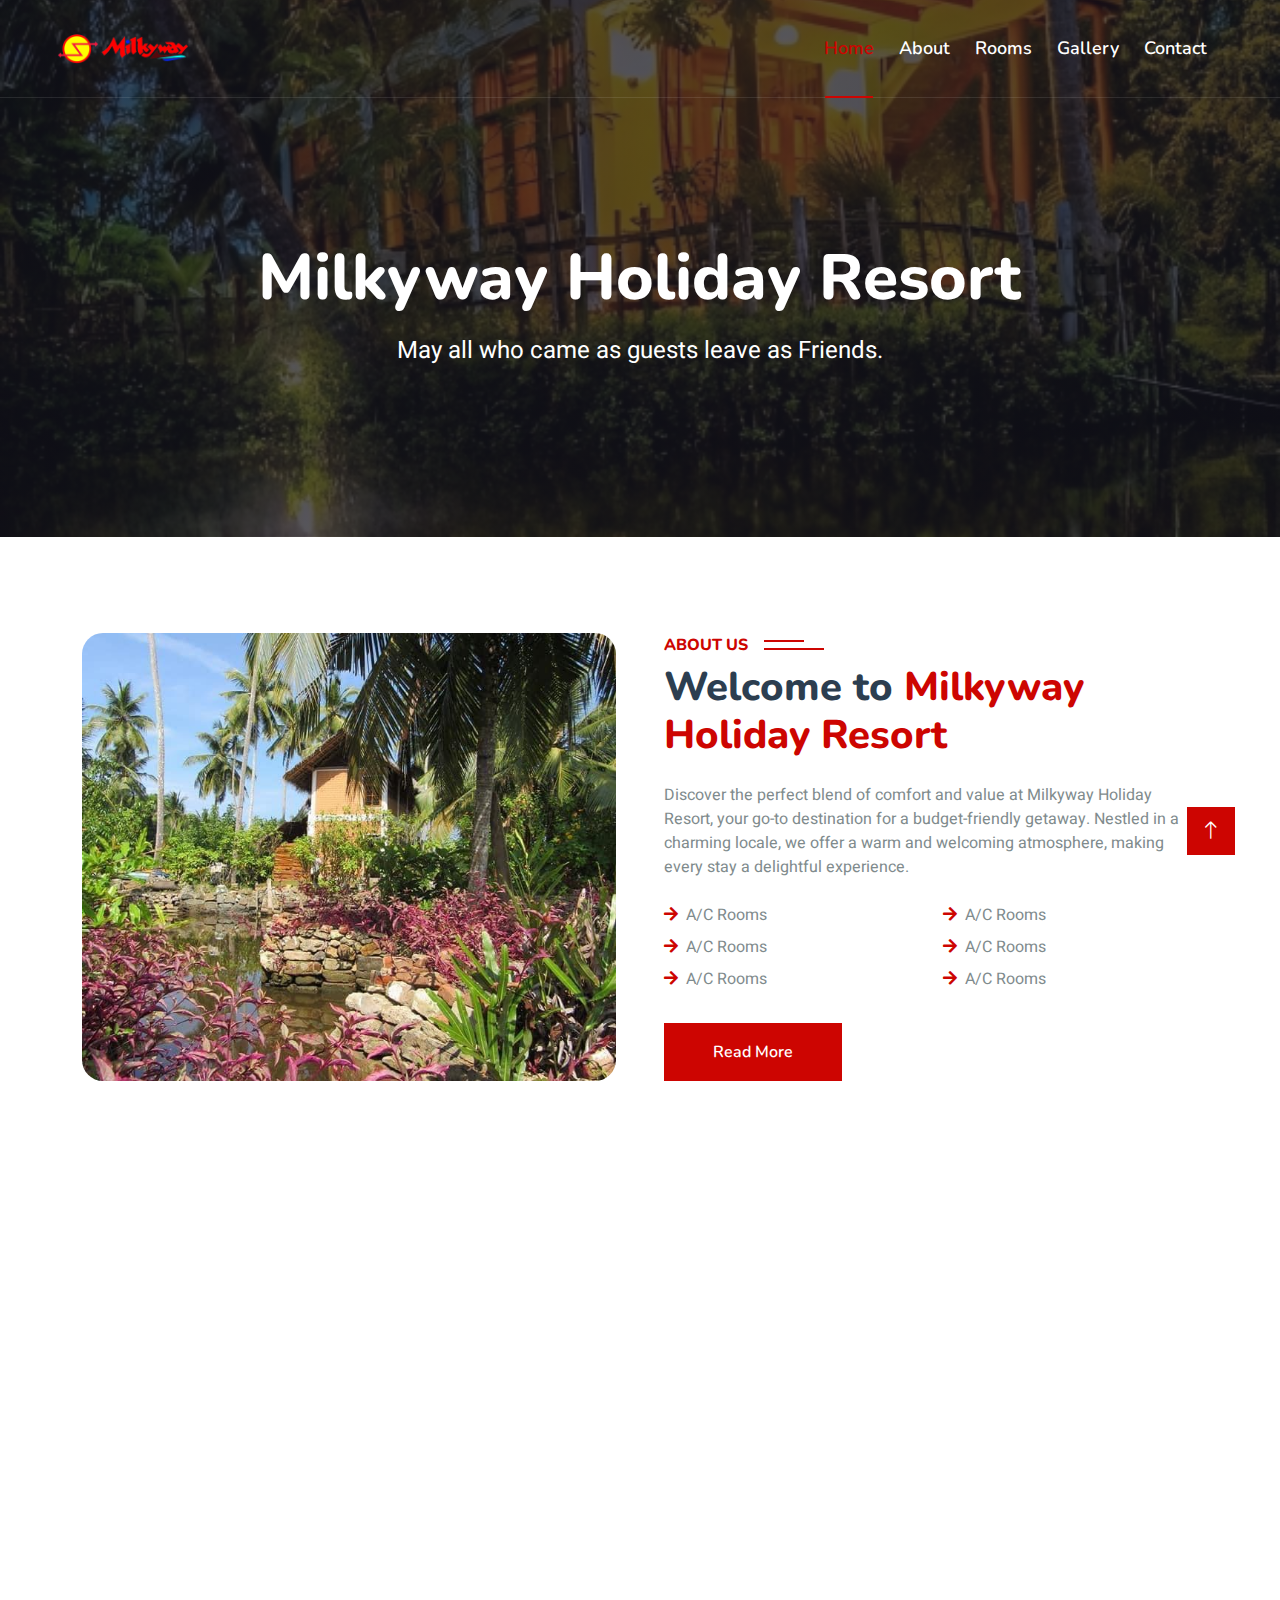
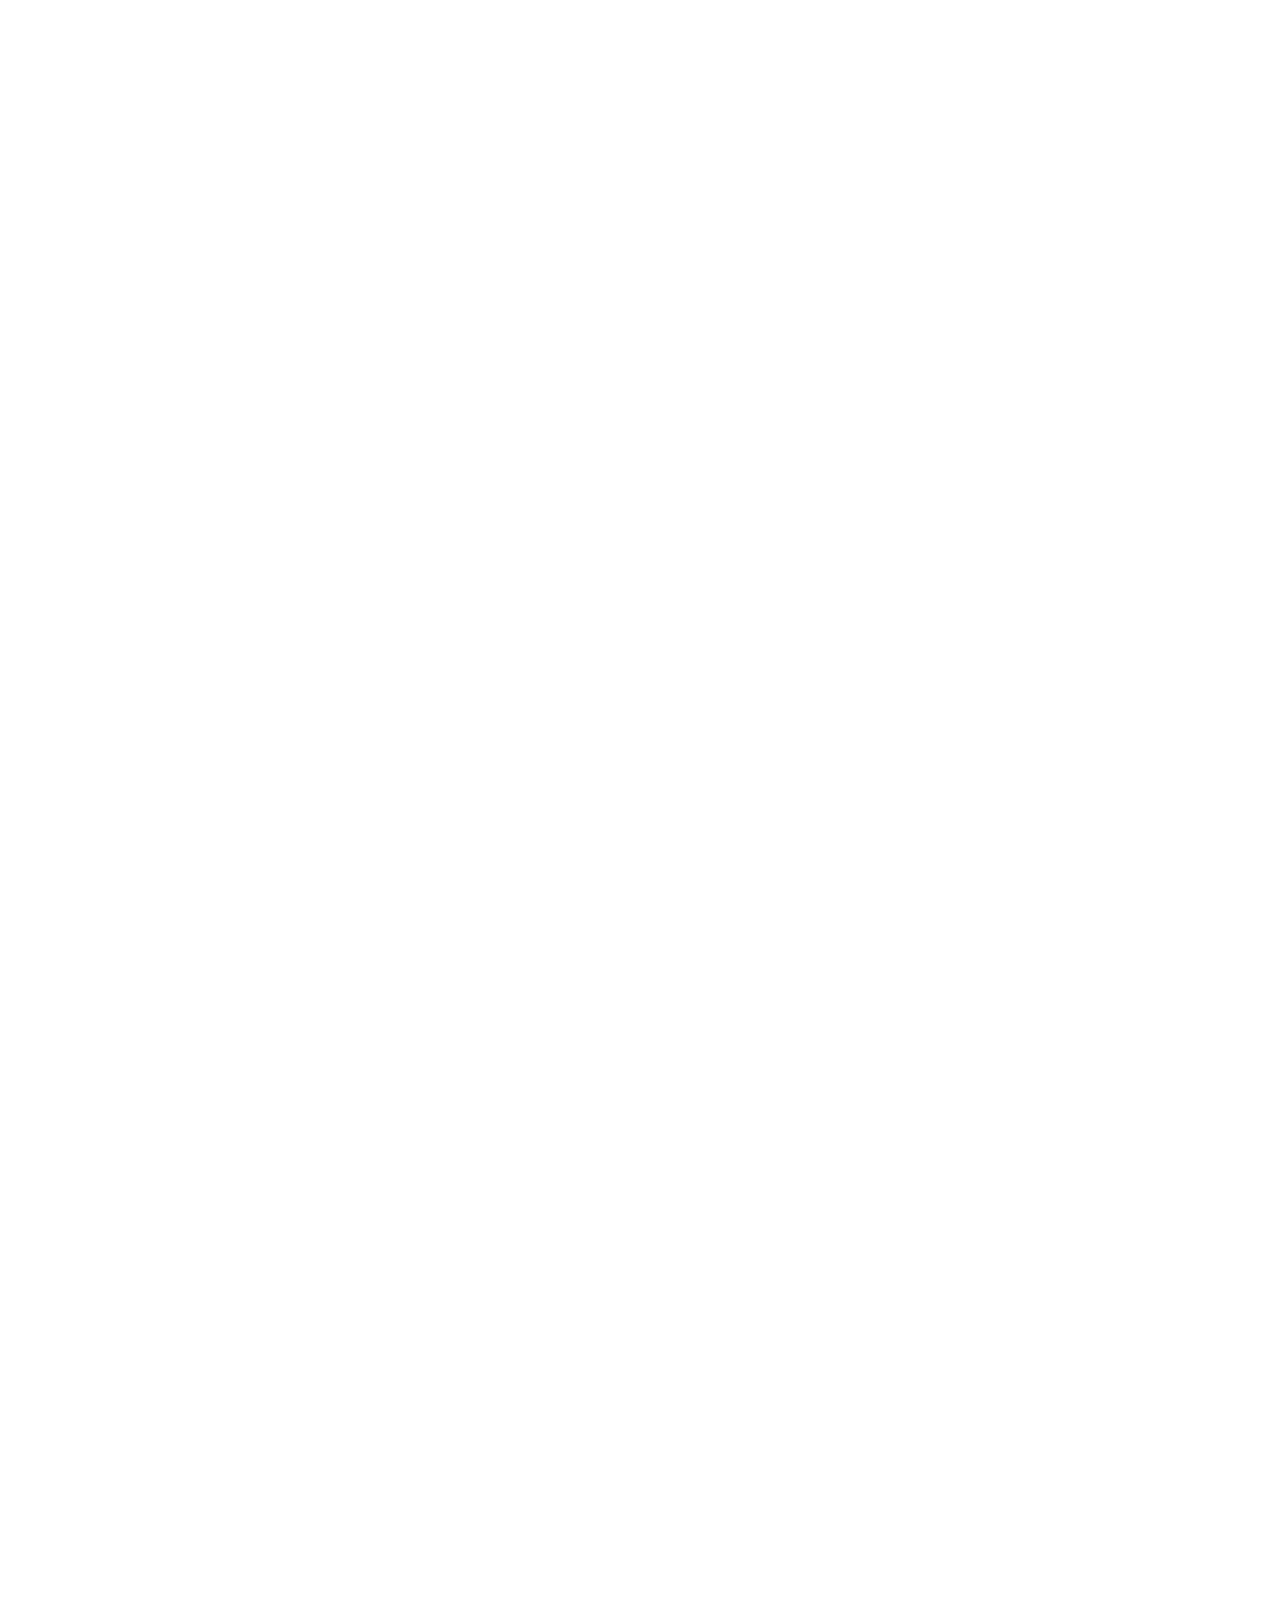
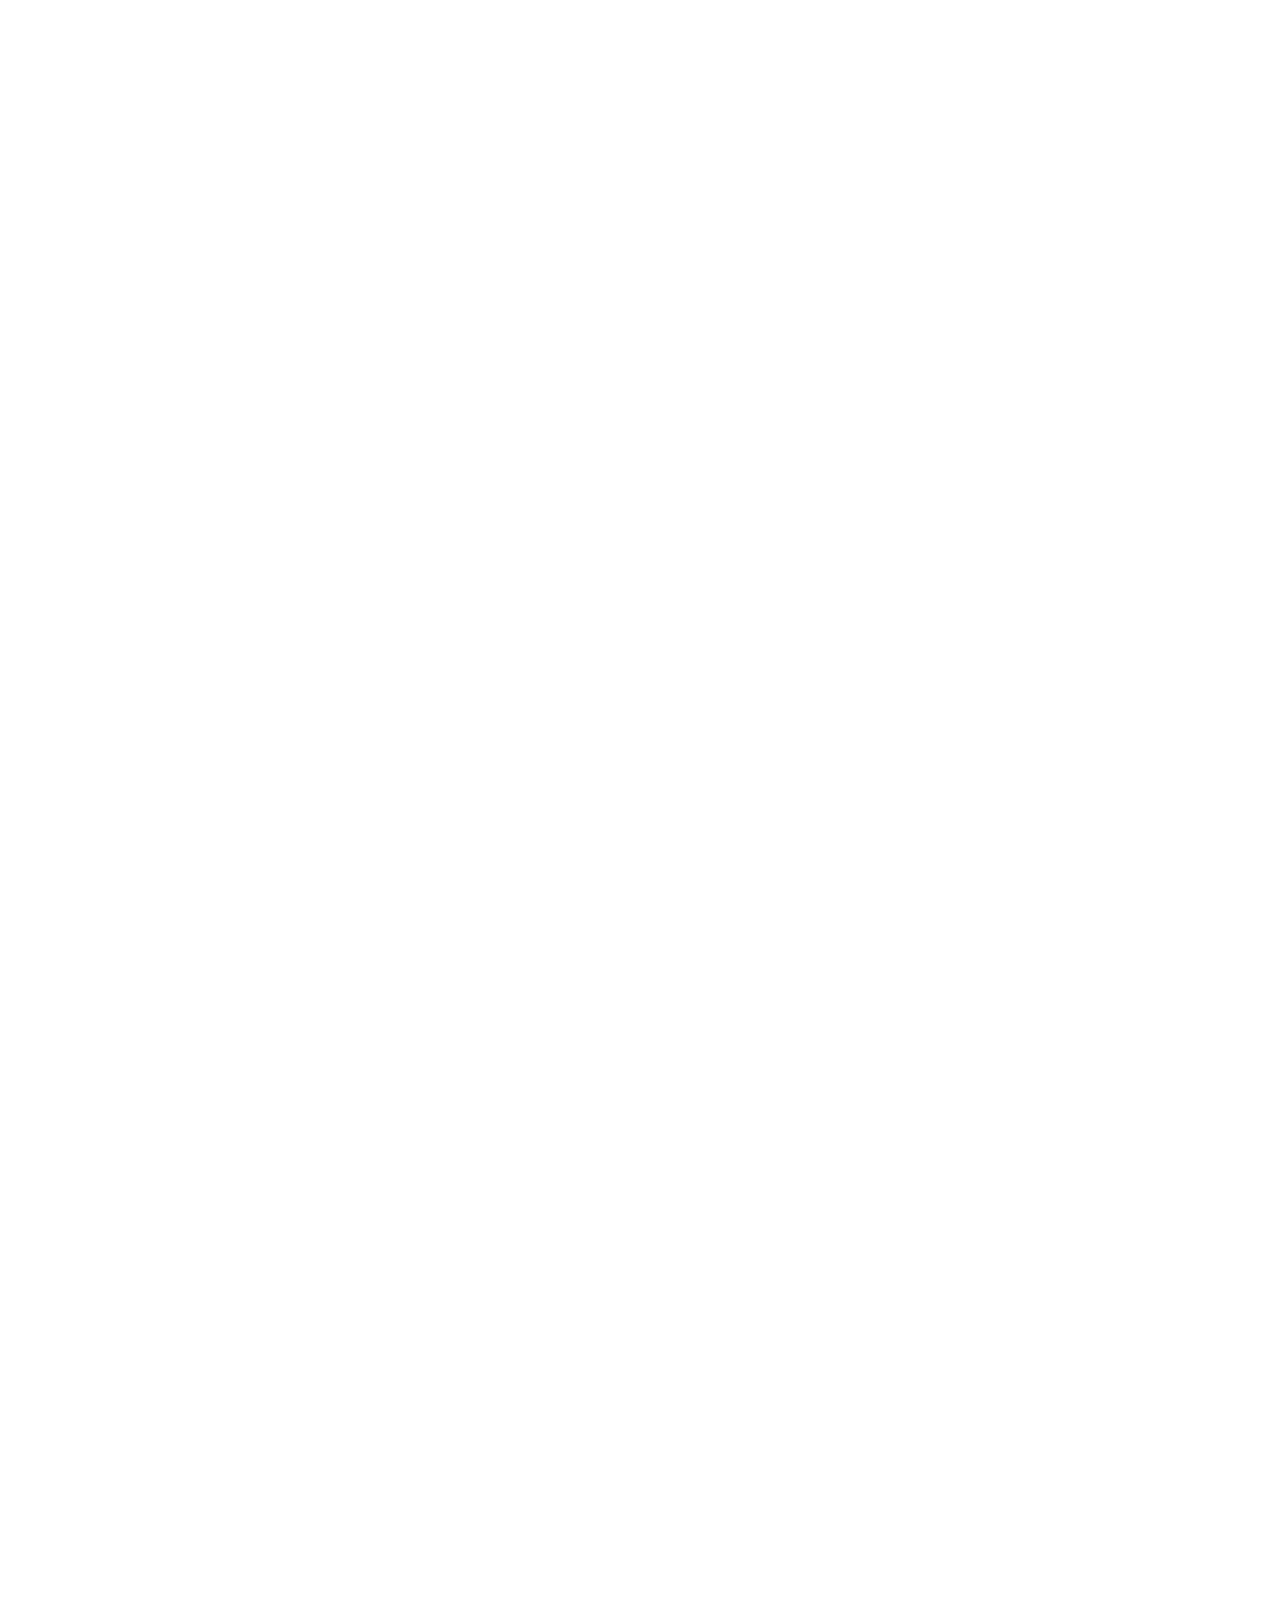
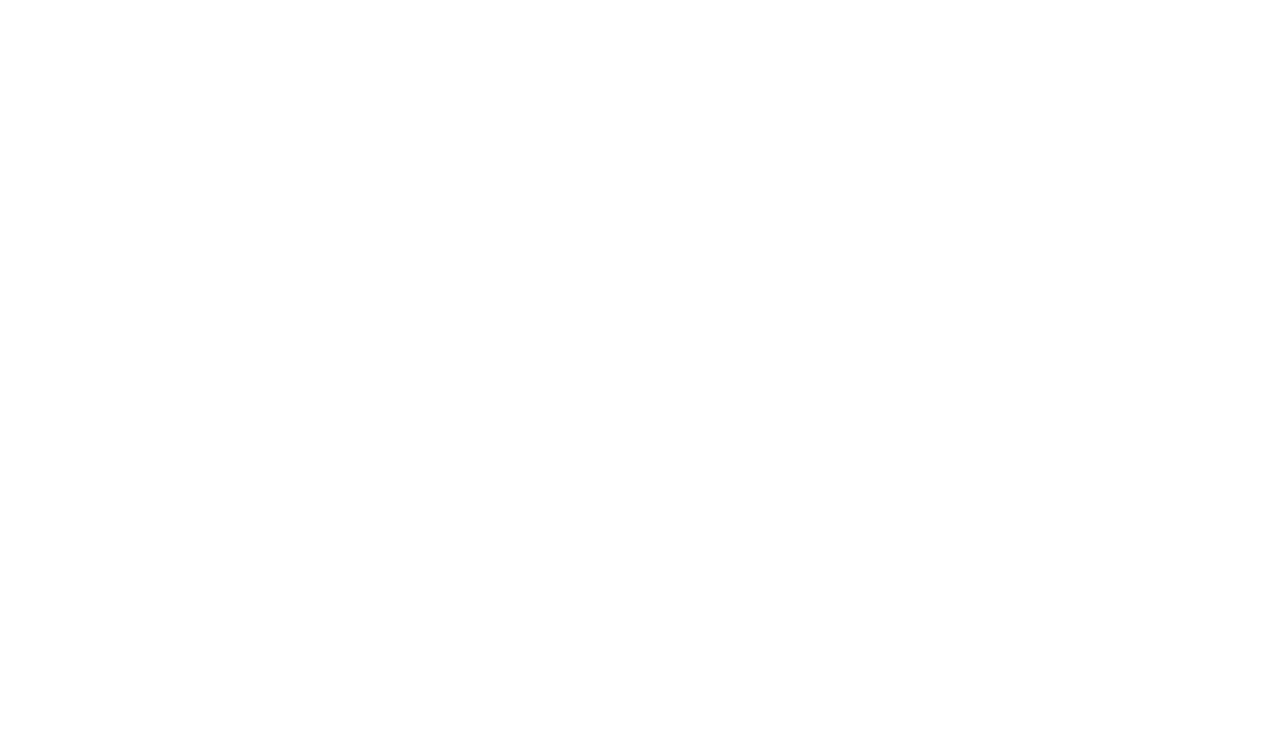
==== commit 64f429f0: "adjust image" ====
--- a/index.html
+++ b/index.html
@@ -311,7 +311,7 @@
                     <div class="row g-3">
                         <div class="col-lg-12 col-md-12 wow zoomIn" data-wow-delay="0.1s">
                             <a class="position-relative d-block overflow-hidden" href="">
-                                <img class="img-fluid" src="img/dalawella.jpeg" alt="Dalawella Beach" style="border-radius: 10px;">
+                                <img class="img-fluid" src="img/dalawella.jpg" alt="Dalawella Beach" style="border-radius: 10px;">
                                 <!-- <div class="bg-white text-danger fw-bold position-absolute top-0 start-0 m-3 py-1 px-2">30% OFF</div> -->
                                 <div class="bg-white text-primary fw-bold position-absolute bottom-0 end-0 m-3 py-1 px-2">Dalawella</div>
                             </a>
@@ -324,10 +324,11 @@
                             </a>
                         </div>
                         <div class="col-lg-12 col-md-12 wow zoomIn" data-wow-delay="0.3s">
+
                             <a class="position-relative d-block overflow-hidden" href="">
-                                <img class="img-fluid" src="img/mahamodara.jpeg" alt="Sea Turtle Mahamodara" style="border-radius: 10px;">
-                                <!-- <div class="bg-white text-danger fw-bold position-absolute top-0 start-0 m-3 py-1 px-2">35% OFF</div> -->
-                                <div class="bg-white text-primary fw-bold position-absolute bottom-0 end-0 m-3 py-1 px-2">Sea Turtle Mahamodara</div>
+                                <img class="img-fluid" src="img/Roomassala.jpeg" alt="Peace Pagoda - Roomassala" style="border-radius: 10px;">
+                                <!-- <div class="bg-white text-danger fw-bold position-absolute top-0 start-0 m-3 py-1 px-2">30% OFF</div> -->
+                                <div class="bg-white text-primary fw-bold position-absolute bottom-0 end-0 m-3 py-1 px-2">Peace Pagoda - Roomassala</div>
                             </a>
                         </div>
                     </div>
@@ -352,9 +353,9 @@
                             </div>
                             <div class="col-lg-12 col-md-12 wow zoomIn" data-wow-delay="0.3s">
                                 <a class="position-relative d-block overflow-hidden" href="">
-                                    <img class="img-fluid" src="img/Roomassala.jpeg" alt="Peace Pagoda - Roomassala" style="border-radius: 10px;">
-                                    <!-- <div class="bg-white text-danger fw-bold position-absolute top-0 start-0 m-3 py-1 px-2">30% OFF</div> -->
-                                    <div class="bg-white text-primary fw-bold position-absolute bottom-0 end-0 m-3 py-1 px-2">Peace Pagoda - Roomassala</div>
+                                    <img class="img-fluid" src="img/mahamodara.jpeg" alt="Sea Turtle Mahamodara" style="border-radius: 10px;">
+                                    <!-- <div class="bg-white text-danger fw-bold position-absolute top-0 start-0 m-3 py-1 px-2">35% OFF</div> -->
+                                    <div class="bg-white text-primary fw-bold position-absolute bottom-0 end-0 m-3 py-1 px-2">Sea Turtle Mahamodara</div>
                                 </a>
                             </div>
                         </div>
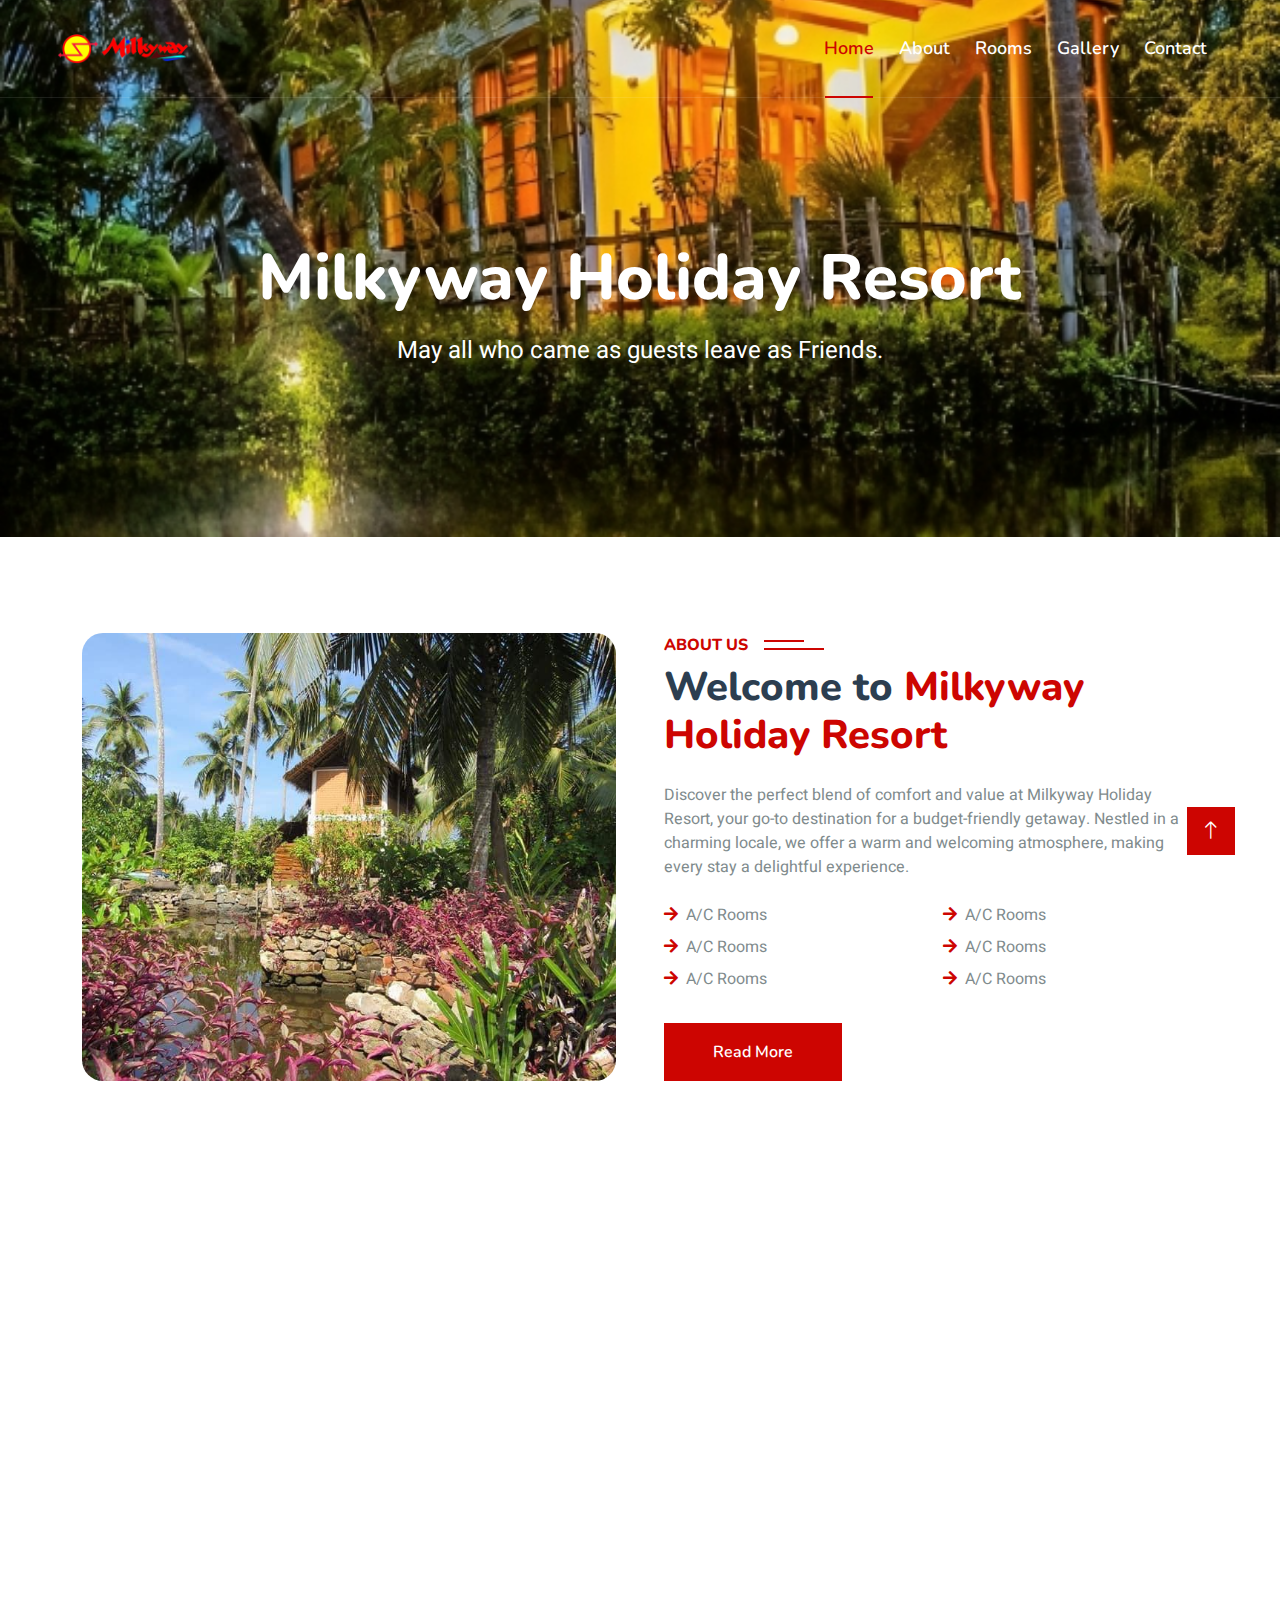
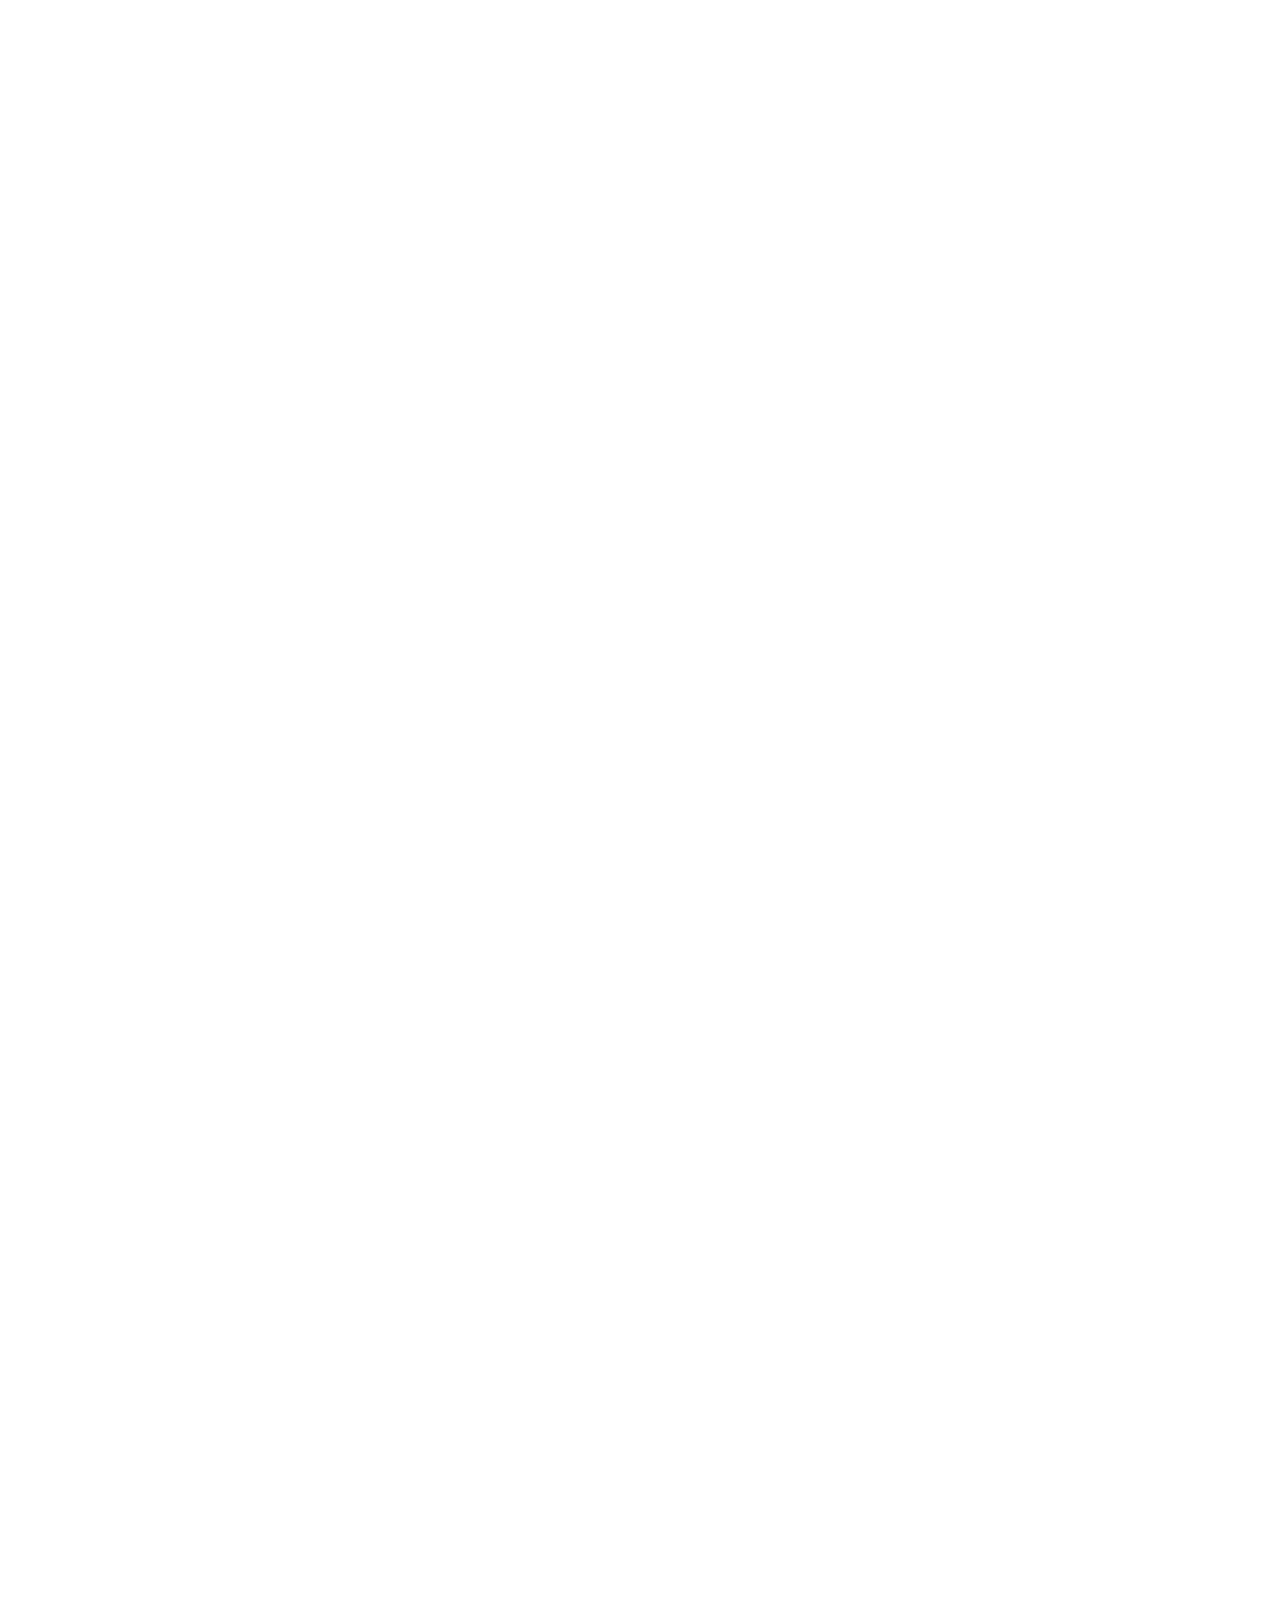
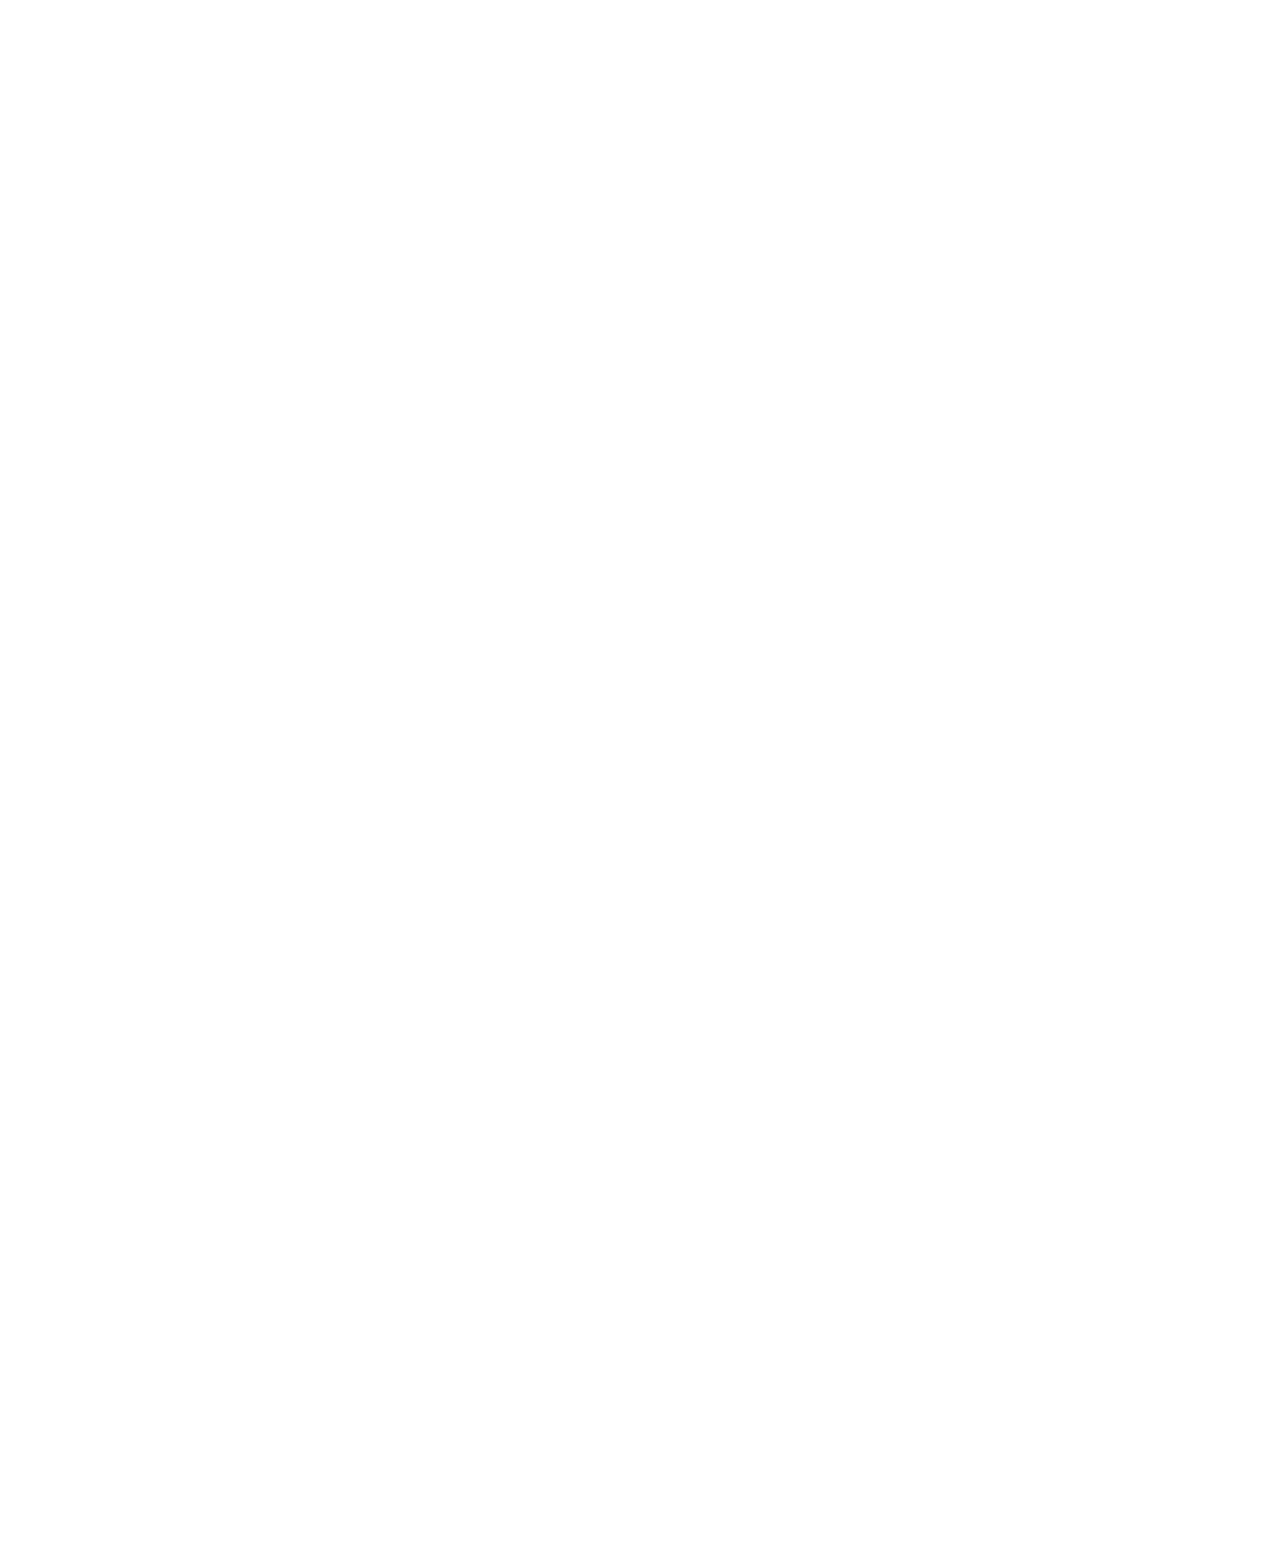
==== commit 53eeb83e: "edit package" ====
--- a/index.html
+++ b/index.html
@@ -174,127 +174,71 @@
     <div class="container-xxl py-5">
         <div class="container">
             <div class="text-center wow fadeInUp" data-wow-delay="0.1s">
-                <h6 class="section-title bg-white text-center text-primary px-3">Packages</h6>
-                <h1 class="mb-5">Dayout Couple Packages</h1>
+                <h6 class="section-title bg-white text-center text-primary px-3">Accommodations</h6>
+                <h1 class="mb-5">Stay at Milkyway Holiday Resort</h1>
             </div>
             <div class="row g-4 justify-content-center">
+                <div class="col-lg-6 col-md-12 wow fadeInUp" data-wow-delay="0.1s">
+                    <div class="package-item">
+                        <div class="overflow-hidden">
+                            <img class="img-fluid" src="img/g20.jpg" alt="" style="border-radius: 5px;">
+                        </div>
+                        <div class="d-flex border-bottom">
+                            <small class="flex-fill text-center py-2"><i class="fa fa-user text-primary me-2"></i>2 Person</small>
+                        </div>
+                        <div class="text-center p-4">
+                            <h2 class="mb-0">Standard Rooms</h2>
+                            <p>Ideal for solo travelers or couples, our standard rooms offer simplicity and comfort. Choose from options with or without air conditioning, each providing a restful environment for a rejuvenating stay.</p>
+
+                        </div>
+                    </div>
+                </div>
                 <div class="col-lg-6 col-md-12 wow fadeInUp" data-wow-delay="0.3s">
                     <div class="package-item">
                         <div class="overflow-hidden">
                             <img class="img-fluid" src="img/g20.jpg" alt="" style="border-radius: 5px;">
                         </div>
                         <div class="d-flex border-bottom">
-                            <small class="flex-fill text-center border-end py-2"><i class="fa fa-calendar-alt text-primary me-2"></i>6 Hours</small>
                             <small class="flex-fill text-center py-2"><i class="fa fa-user text-primary me-2"></i>2 Person</small>
                         </div>
                         <div class="text-center p-4">
-                            <h2 class="mb-0">Package A</h2>
-                            <h5 class="mb-0">Rs.1,000.00</h5><br>
-                            <p>• Shared bathroom without A/C </p>
-                            <div class="d-flex justify-content-center mb-2">
-                                <a href="room.html" class="btn btn-sm btn-primary px-3" style="border-radius: 30px 30px 30px 30px;">Explore</a>
-                            </div>
-                        </div>
-                    </div>
-                </div>
-                <div class="col-lg-6 col-md-12 wow fadeInUp" data-wow-delay="0.1s">
+                            <h2 class="mb-0">Villas</h2>
+        
+                            <p>For those desiring a little more space and privacy, our villas are a perfect choice. Enjoy the convenience of attached bathrooms, and select from standard or air-conditioned options for an added touch of luxury</p>
+                        </div>
+                    </div>
+                </div><hr class="wow fadeInUp" data-wow-delay="0.3s">
+                <div class="col-lg-6 col-md-12 wow fadeInUp" data-wow-delay="0.5s">
                     <div class="package-item">
                         <div class="overflow-hidden">
                             <img class="img-fluid" src="img/g20.jpg" alt="" style="border-radius: 5px;">
                         </div>
                         <div class="d-flex border-bottom">
-                            <small class="flex-fill text-center border-end py-2"><i class="fa fa-calendar-alt text-primary me-2"></i>6 Hours</small>
                             <small class="flex-fill text-center py-2"><i class="fa fa-user text-primary me-2"></i>2 Person</small>
                         </div>
                         <div class="text-center p-4">
-                            <h2 class="mb-0">Package A+</h2>
-                            <h5 class="mb-0">Rs.1,800.00</h5><br>
-                            <p>• Shared bathroom with A/C</p>
-                            <div class="d-flex justify-content-center mb-2">
-                                <a href="room.html" class="btn btn-sm btn-primary px-3" style="border-radius: 30px 30px 30px 30px;">Explore</a>
-                            </div>
-                        </div>
-                    </div>
-                </div><hr class="wow fadeInUp" data-wow-delay="0.3s">
-                <div class="col-lg-6 col-md-12 wow fadeInUp" data-wow-delay="0.3s">
-                    <div class="package-item">
-                        <div class="overflow-hidden">
-                            <img class="img-fluid"src="img/g20.jpg" alt="" style="border-radius: 5px;">
-                        </div>
-                        <div class="d-flex border-bottom">
-                            <small class="flex-fill text-center border-end py-2"><i class="fa fa-calendar-alt text-primary me-2"></i>1 Day</small>
-                            <small class="flex-fill text-center py-2"><i class="fa fa-user text-primary me-2"></i>2 Person</small>
-                        </div>
-                        <div class="text-center p-4">
-                            <h2 class="mb-0">Package B</h2>
-                            <h5 class="mb-0">Rs. 2,500.00</h5><br>
-                            <p>• Standard Villa, attached bathroom without A/C <br> • Welcome Drink</p>
-                            <div class="d-flex justify-content-center mb-2">
-                                <a href="room.html" class="btn btn-sm btn-primary px-3" style="border-radius: 30px 30px 30px 30px;">Explore</a>
-                            </div>
-                        </div>
-                    </div>
-                </div>
-                <div class="col-lg-6 col-md-12 wow fadeInUp" data-wow-delay="0.1s">
-                    <div class="package-item">
-                        <div class="overflow-hidden">
-                            <img class="img-fluid" src="img/g20.jpg" alt="" style="border-radius: 5px;">
-                        </div>
-                        <div class="d-flex border-bottom">
-                            <small class="flex-fill text-center border-end py-2"><i class="fa fa-calendar-alt text-primary me-2"></i>1 Day</small>
-                            <small class="flex-fill text-center py-2"><i class="fa fa-user text-primary me-2"></i>2 Person</small>
-                        </div>
-                        <div class="text-center p-4">
-                            <h2 class="mb-0">Package B+</h2>
-                            <h5 class="mb-0">Rs.3,500.00</h5><br>
-                            <p>Standard Villa, attached bathroom with A/C <br> • Welcome Drink</p>
-                            <div class="d-flex justify-content-center mb-2">
-                                <a href="room.html" class="btn btn-sm btn-primary px-3" style="border-radius: 30px 30px 30px 30px;">Explore</a>
-                            </div>
-                        </div>
-                    </div>
-                </div><hr class="wow fadeInUp" data-wow-delay="0.3s">
-
+                            <h2 class="mb-0">Balcony View Rooms</h2>
+                            <p>Elevate your stay with our balcony view rooms, offering a scenic vista to enhance your overall experience. Enjoy the soothing ambiance without air conditioning, or opt for the added comfort of hot water</p>
+                        </div>
+                    </div>
+                </div>
                 <div class="col-lg-6 col-md-12 wow fadeInUp" data-wow-delay="0.3s">
                     <div class="package-item">
                         <div class="overflow-hidden">
                             <img class="img-fluid" src="img/g20.jpg" alt="" style="border-radius: 5px;">
                         </div>
                         <div class="d-flex border-bottom">
-                            <small class="flex-fill text-center border-end py-2"><i class="fa fa-calendar-alt text-primary me-2"></i>1 Day</small>
                             <small class="flex-fill text-center py-2"><i class="fa fa-user text-primary me-2"></i>2 Person</small>
                         </div>
                         <div class="text-center p-4">
-                            <h2 class="mb-0">Package C1</h2>
-                            <h5 class="mb-0">Rs. 3,000.00</h5><br>
-                            <p>• Balcony View without A/C & with hot water <br> • Attached bathroom & kitchen <br> • Mini bar fridge <br> • Welcome Drink</p>
-                            <div class="d-flex justify-content-center mb-2">
-                                <a href="room.html" class="btn btn-sm btn-primary px-3" style="border-radius: 30px 30px 30px 30px;">Explore</a>
-                            </div>
-                        </div>
-                    </div>
-                </div>
-
-                <div class="col-lg-6 col-md-12 wow fadeInUp" data-wow-delay="0.1s">
-                    <div class="package-item">
-                        <div class="overflow-hidden">
-                            <img class="img-fluid" src="img/g20.jpg" alt="" style="border-radius: 5px;">
-                        </div>
-                        <div class="d-flex border-bottom">
-                            <small class="flex-fill text-center border-end py-2"><i class="fa fa-calendar-alt text-primary me-2"></i>1 Day</small>
-                            <small class="flex-fill text-center py-2"><i class="fa fa-user text-primary me-2"></i>2 Person</small>
-                        </div>
-                        <div class="text-center p-4">
-                            <h2 class="mb-0">Package C2</h2>
-                            <h5 class="mb-0">Rs. 5,000.00</h5><br>
-                            <p>• River View with A/C & hot water <br> • Attached bathroom & kitchen <br> • Mini bar fridge <br> • Welcome Drink & Bottle Water</p>
-                            <div class="d-flex justify-content-center mb-2">
-                                <a href="room.html" class="btn btn-sm btn-primary px-3" style="border-radius: 30px 30px 30px 30px;">Explore</a>
-                            </div>
-                        </div>
-                    </div>
-                </div>
-            </div>
+                            <h2 class="mb-0">River View Suites</h2>
+                            <p>Indulge in the ultimate relaxation with our river view suites. Featuring air conditioning, hot water, and a kitchenette, these suites provide a serene escape with the calming view of the river.</p>
+                        </div>
+                    </div>
+                </div><hr class="wow fadeInUp" data-wow-delay="0.3s">
+
+            </div>
+        </div>
         </div>
     </div>
     <!-- Package End -->
@@ -418,7 +362,7 @@
                 </div>
                 <div class="col-lg-6 col-md-6">
                     <h4 class="text-white mb-3">Contact</h4>
-                    <p class="mb-3"><i class="fa fa-map-marker-alt me-3"></i>Milkyway Holiday Resort, <br>Hinatigala Rd, Unawatuna, Galle, <br>Sri Lanka</p>
+                    <p class="mb-3"><i class="fa fa-map-marker-alt me-3"></i>Milkyway Holiday Resort, <br>Hinatigala Road, Unawatuna, Galle, <br>Sri Lanka</p>
                     <p class="mb-3"><i class="fa fa-phone-alt me-3"></i>+94 71 495 2952</p>
                     <p class="mb-3"><i class="fa fa-envelope me-3"></i>milkywaygalle@gmail.com</p>
                     <div class="d-flex pt-2">
--- a/css/style.css
+++ b/css/style.css
@@ -176,7 +176,8 @@
 
 /*** Hero Header ***/
 .hero-header {
-    background: linear-gradient(rgba(20, 20, 31, .7), rgba(20, 20, 31, .7)), url(../img/pic1.png);
+    /* background: linear-gradient(rgba(20, 20, 31, .7), rgba(20, 20, 31, .7)), url(../img/pic1.png); */
+    background: url(../img/pic1.png);
     background-position: 5% 35%;
     background-repeat: no-repeat;
     background-size: cover;
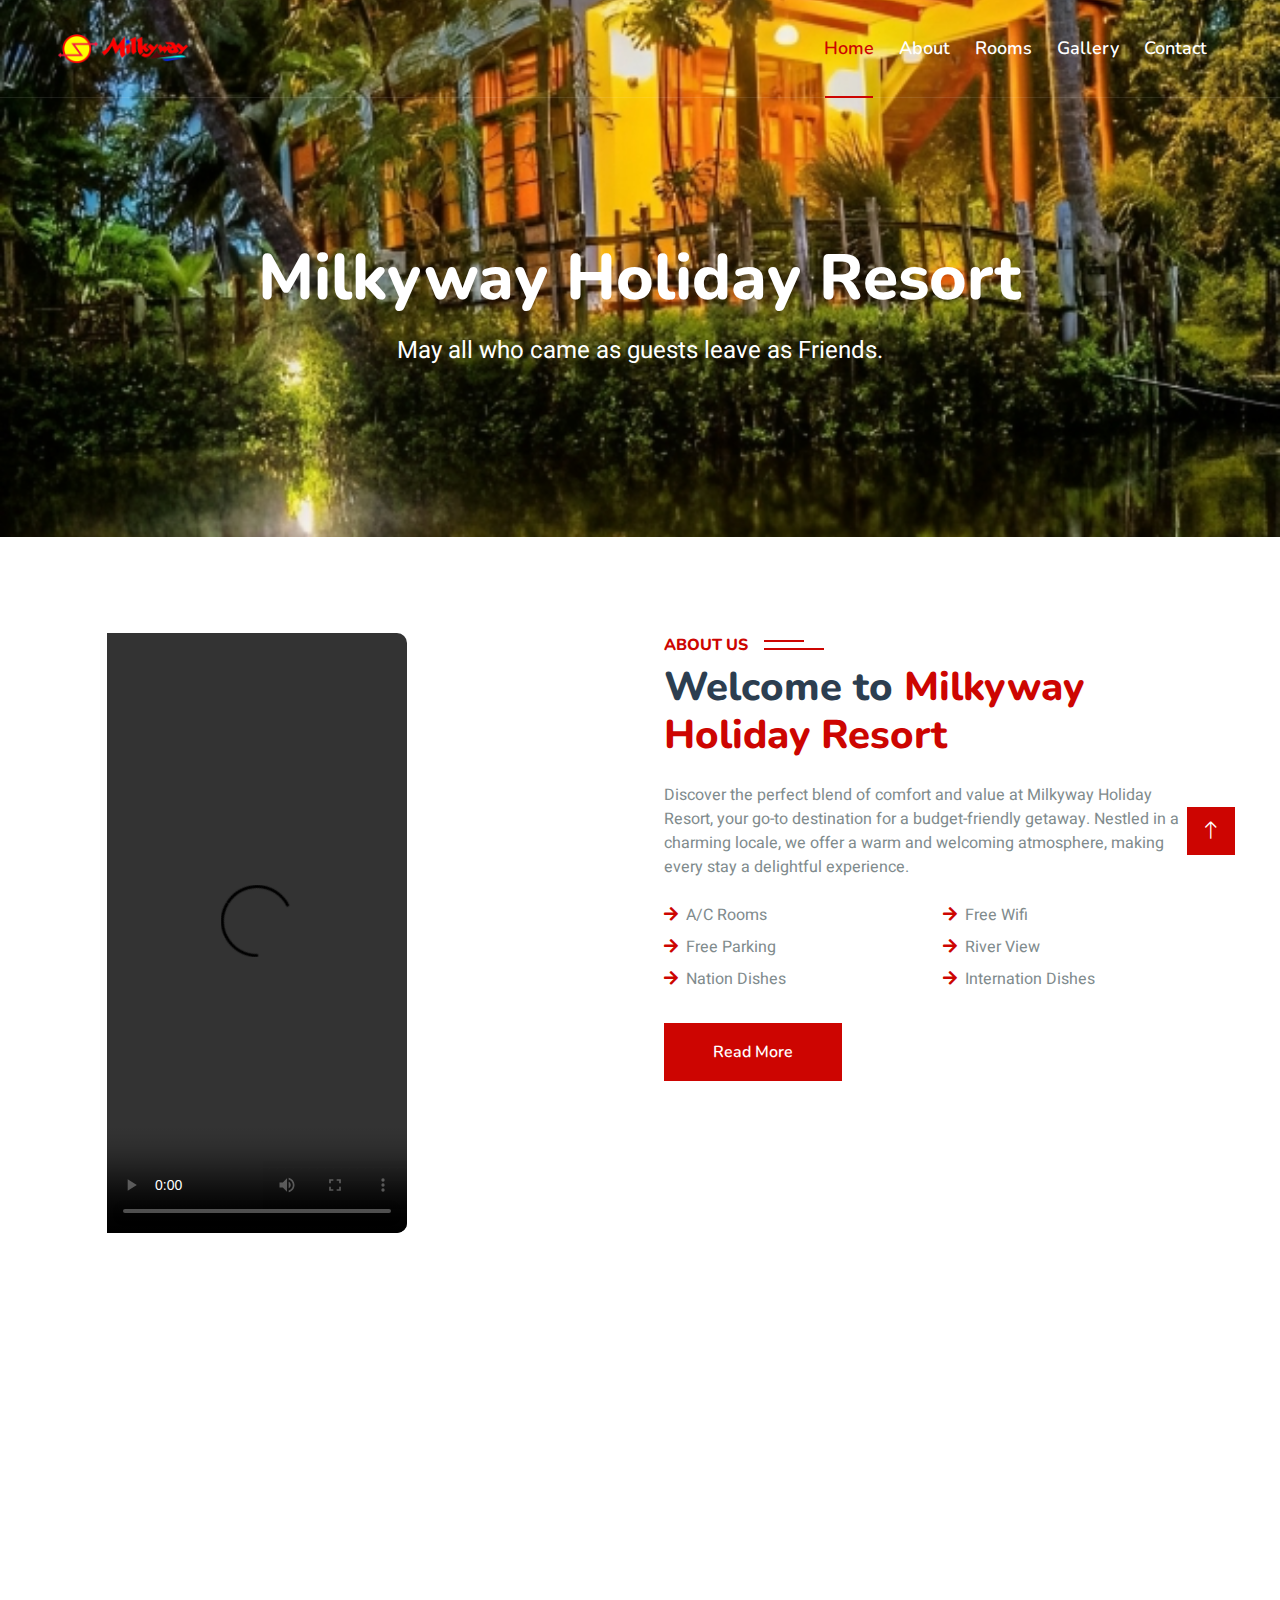
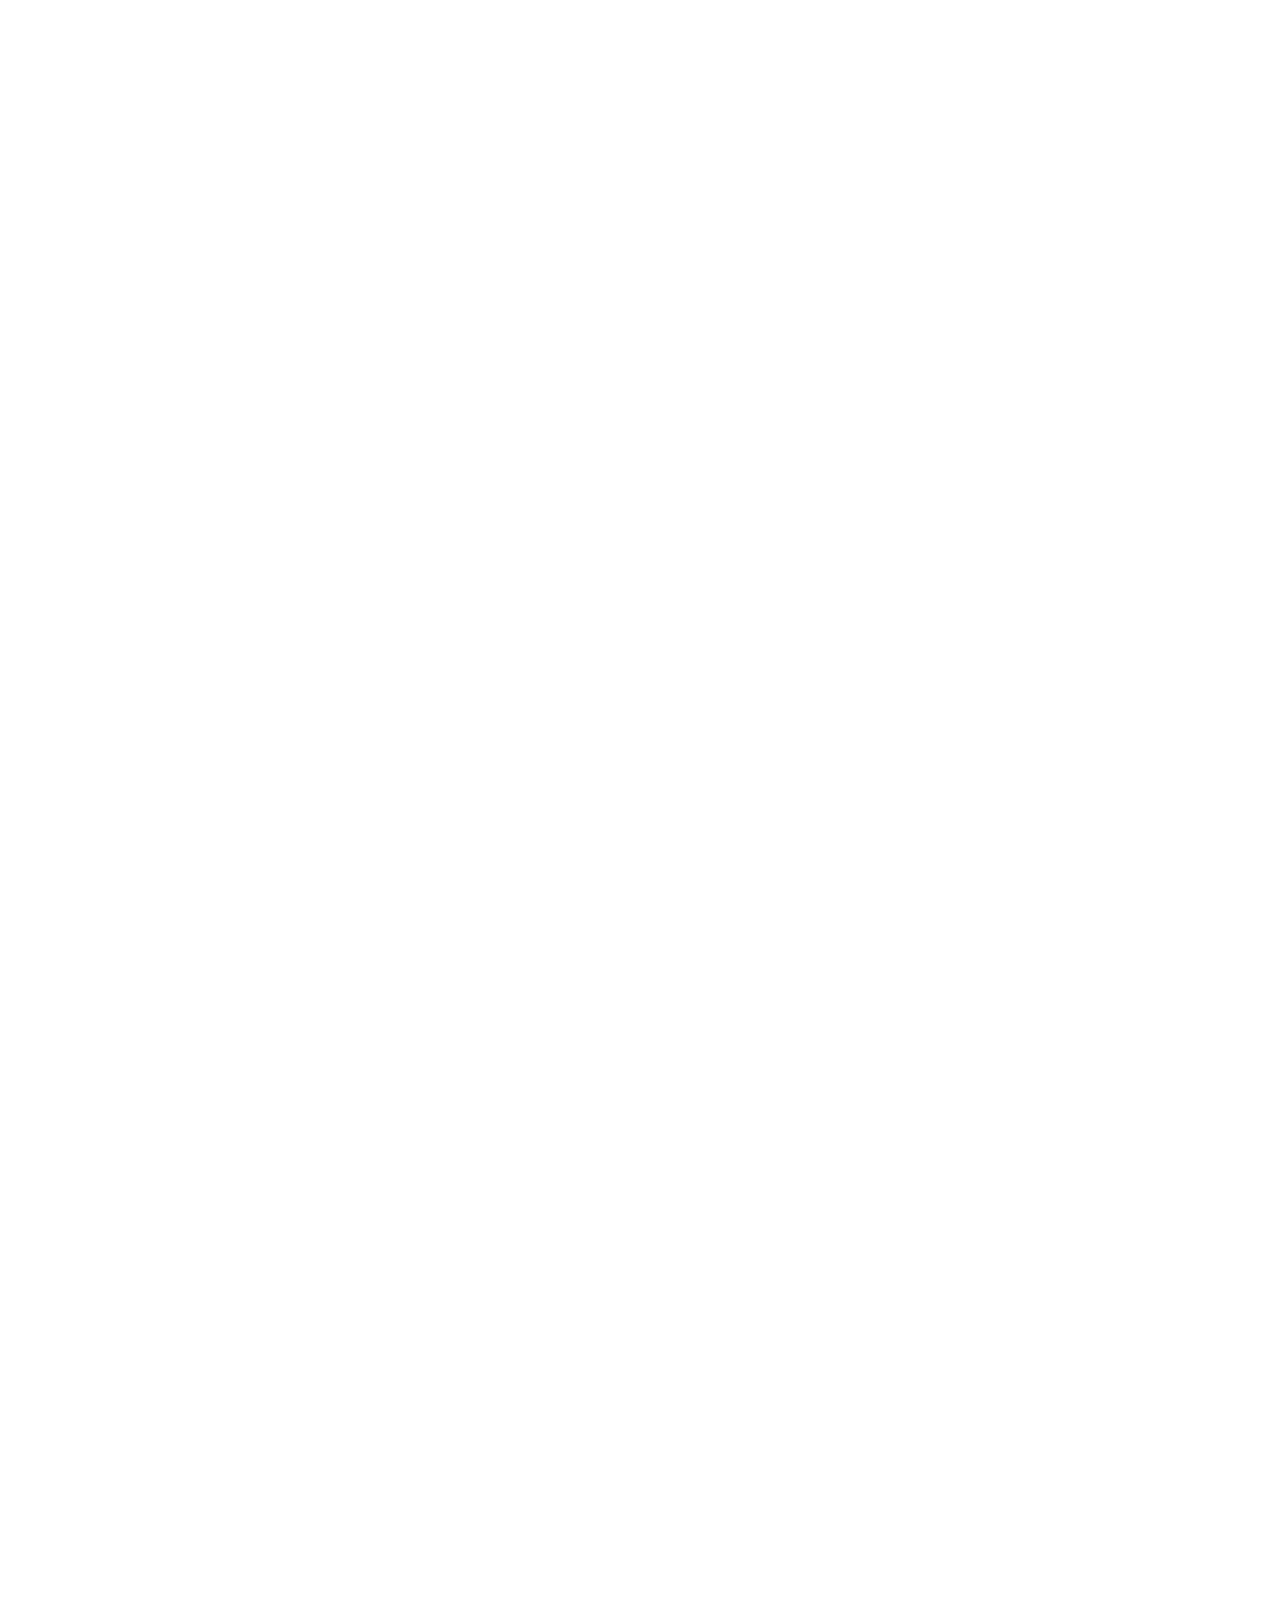
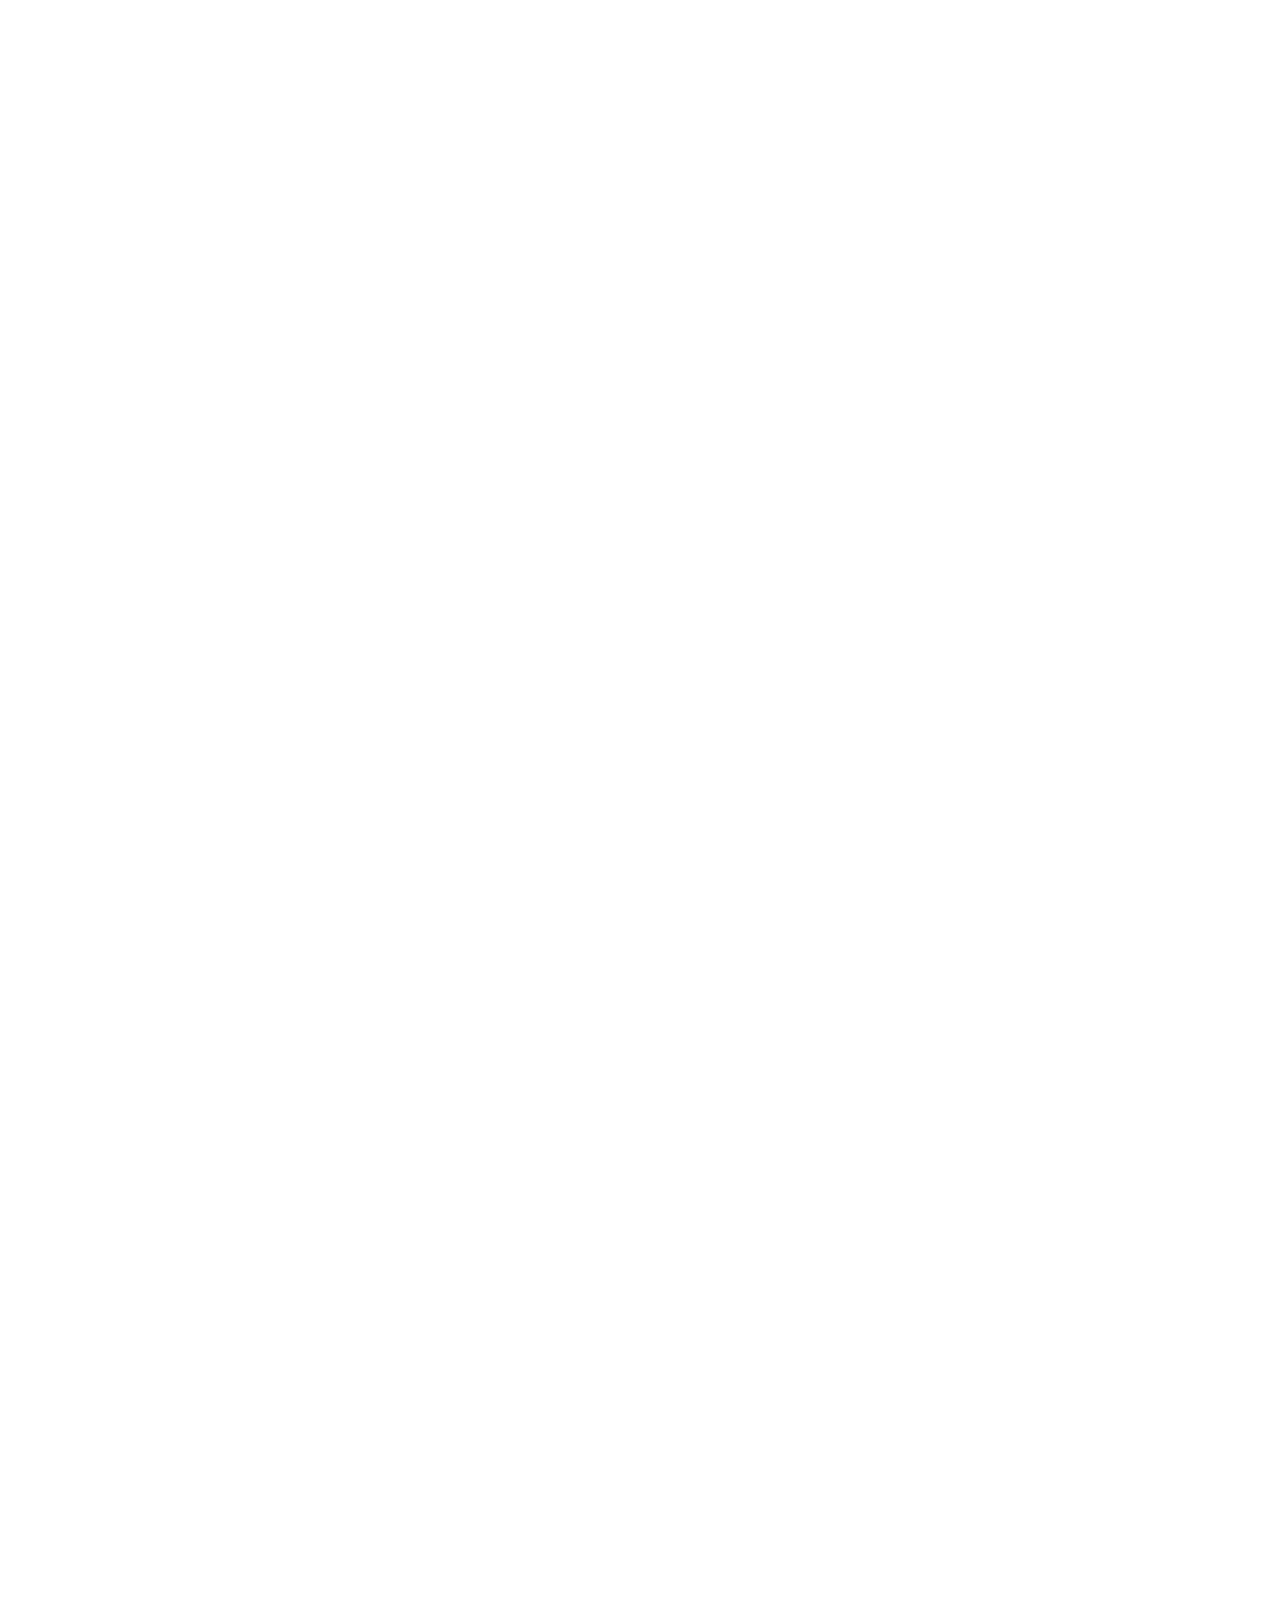
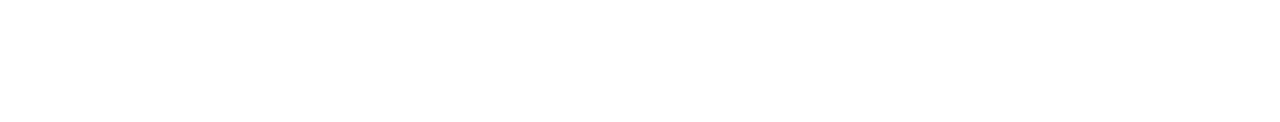
==== commit dd27f309: "add video" ====
--- a/index.html
+++ b/index.html
@@ -82,9 +82,16 @@
     <div class="container-xxl py-5">
         <div class="container">
             <div class="row g-5">
-                <div class="col-lg-6 wow fadeInUp" data-wow-delay="0.1s" style="min-height: 400px;">
-                    <div class="position-relative h-100">
+                <div class="col-lg-6 wow fadeInUp" data-wow-delay="0.1s" style="min-height: 400px; ">
+                    <!-- <div class="position-relative h-100">
                         <img class="img-fluid position-absolute w-100 h-100" src="img/pic3.jpeg" alt="" style="object-fit: cover; border-radius: 21px;">
+                    </div> -->
+
+                    <div class="col-md-12 mb-12" >
+                        <video height="600" controls autoplay style="object-fit: cover; border-radius: 10px; padding-left: 25px;">
+                            <source src="img/tour.mp4" type="video/mp4">
+                          Your browser does not support the video tag.
+                          </video>
                     </div>
                 </div>
                 <div class="col-lg-6 wow fadeInUp" data-wow-delay="0.3s">
@@ -97,19 +104,19 @@
                             <p class="mb-0"><i class="fa fa-arrow-right text-primary me-2"></i>A/C Rooms</p>
                         </div>
                         <div class="col-sm-6">
-                            <p class="mb-0"><i class="fa fa-arrow-right text-primary me-2"></i>A/C Rooms</p>
-                        </div>
-                        <div class="col-sm-6">
-                            <p class="mb-0"><i class="fa fa-arrow-right text-primary me-2"></i>A/C Rooms</p>
-                        </div>
-                        <div class="col-sm-6">
-                            <p class="mb-0"><i class="fa fa-arrow-right text-primary me-2"></i>A/C Rooms</p>
-                        </div>
-                        <div class="col-sm-6">
-                            <p class="mb-0"><i class="fa fa-arrow-right text-primary me-2"></i>A/C Rooms</p>
-                        </div>
-                        <div class="col-sm-6">
-                            <p class="mb-0"><i class="fa fa-arrow-right text-primary me-2"></i>A/C Rooms</p>
+                            <p class="mb-0"><i class="fa fa-arrow-right text-primary me-2"></i>Free Wifi</p>
+                        </div>
+                        <div class="col-sm-6">
+                            <p class="mb-0"><i class="fa fa-arrow-right text-primary me-2"></i>Free Parking</p>
+                        </div>
+                        <div class="col-sm-6">
+                            <p class="mb-0"><i class="fa fa-arrow-right text-primary me-2"></i>River View</p>
+                        </div>
+                        <div class="col-sm-6">
+                            <p class="mb-0"><i class="fa fa-arrow-right text-primary me-2"></i>Nation Dishes</p>
+                        </div>
+                        <div class="col-sm-6">
+                            <p class="mb-0"><i class="fa fa-arrow-right text-primary me-2"></i>Internation Dishes</p>
                         </div>
                     </div>
                     <a class="btn btn-primary py-3 px-5 mt-2" href="about.html">Read More</a>
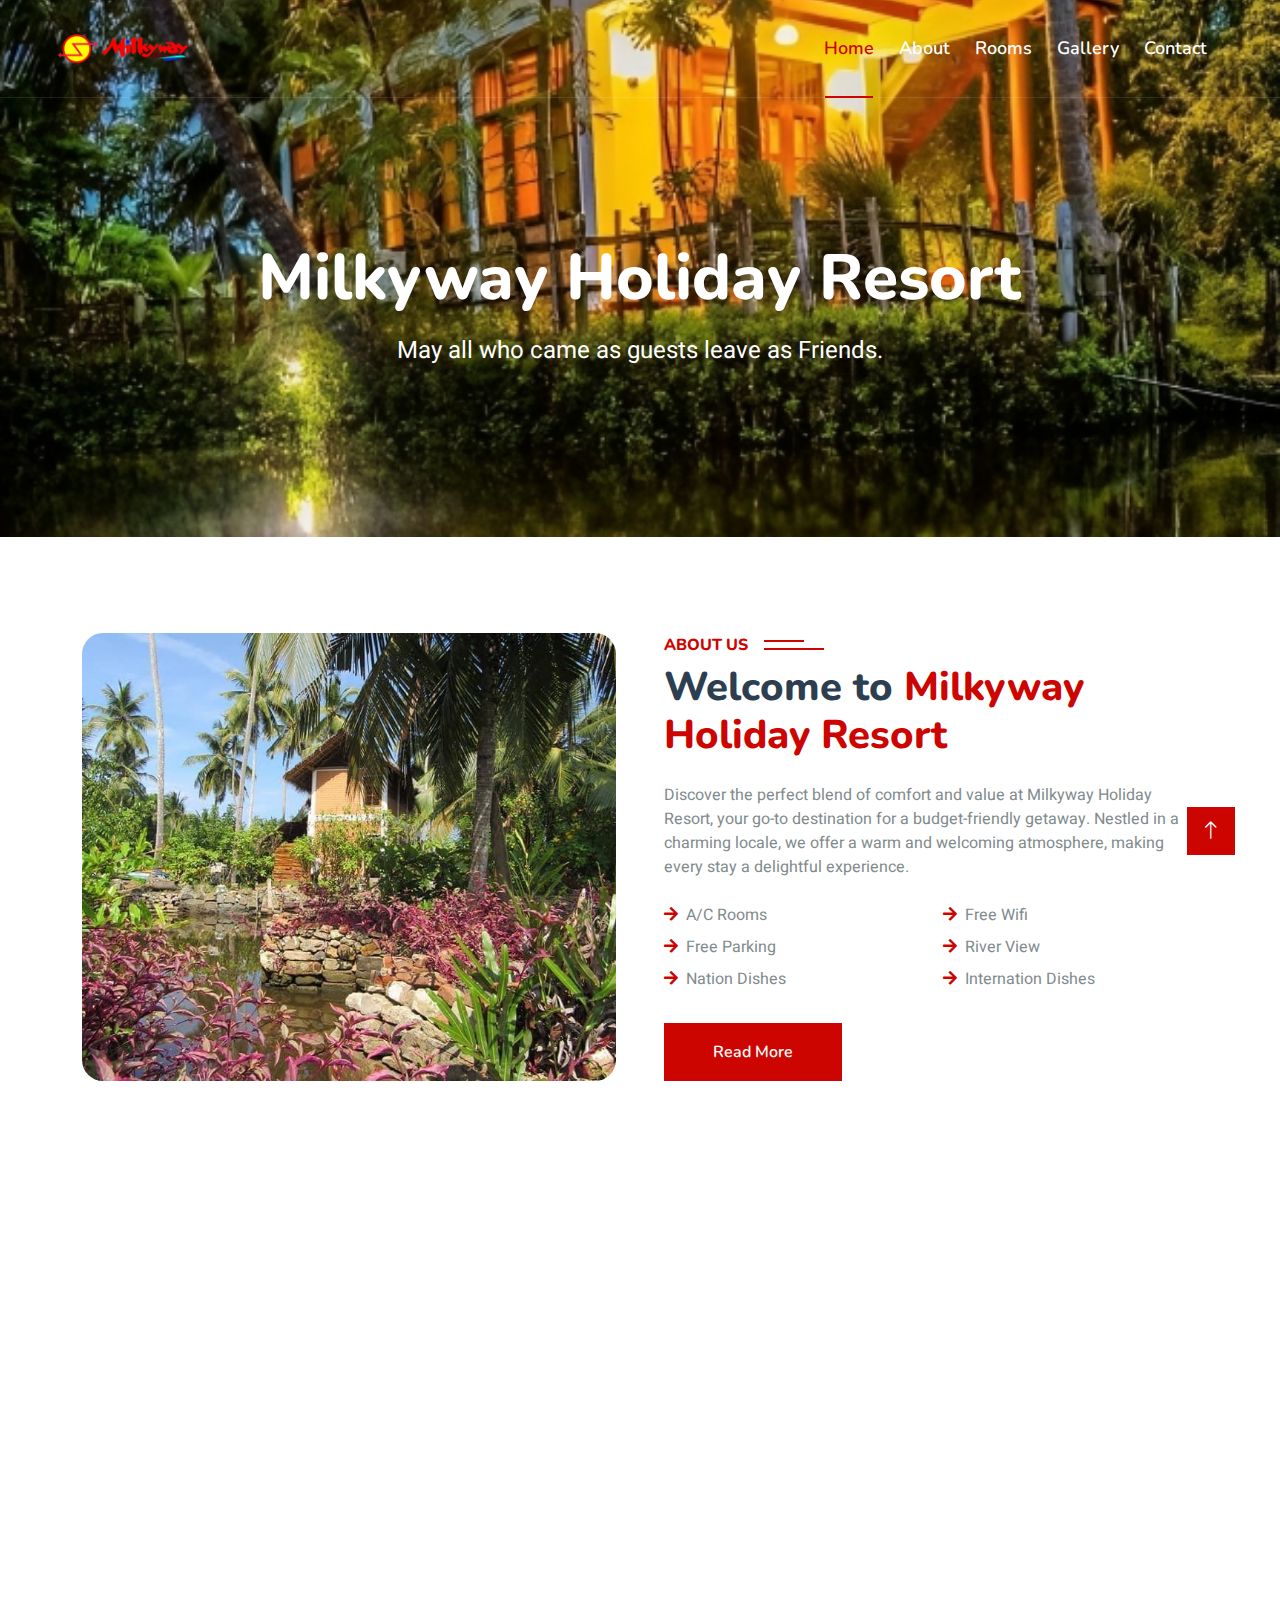
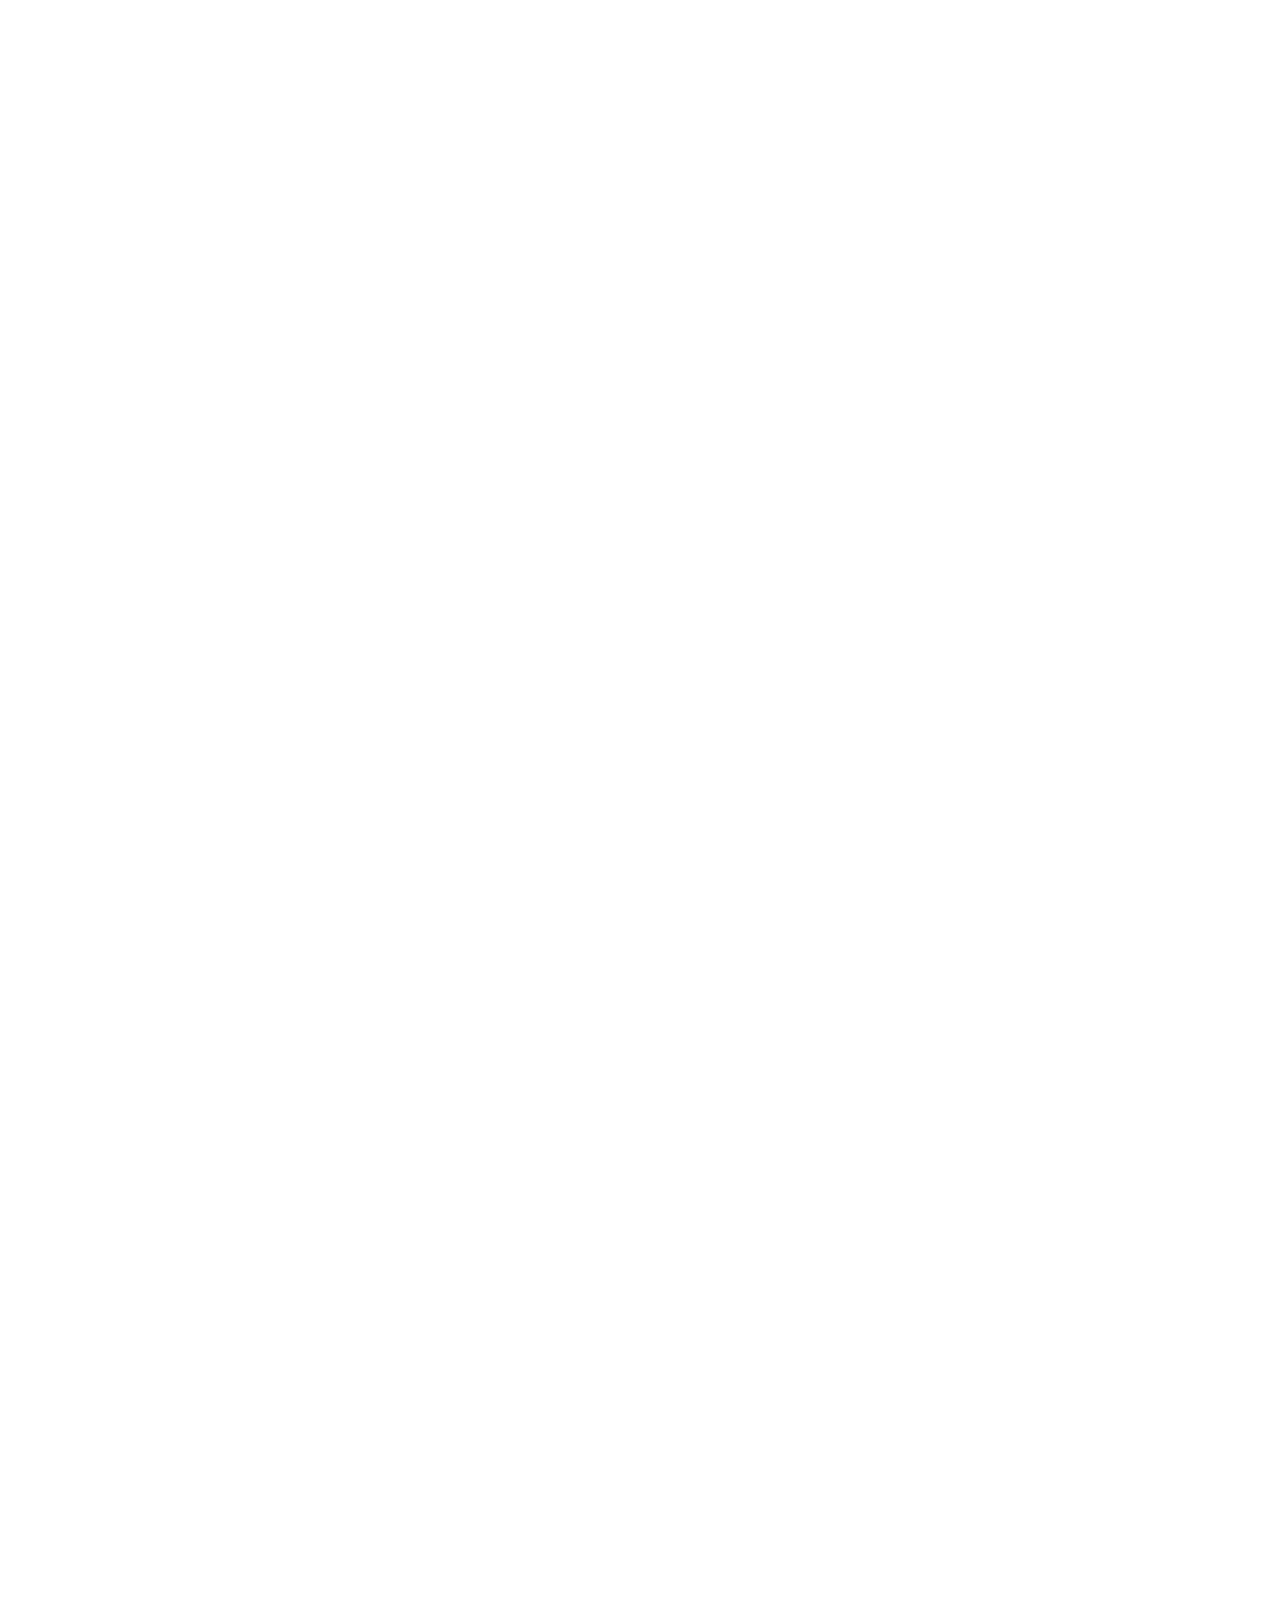
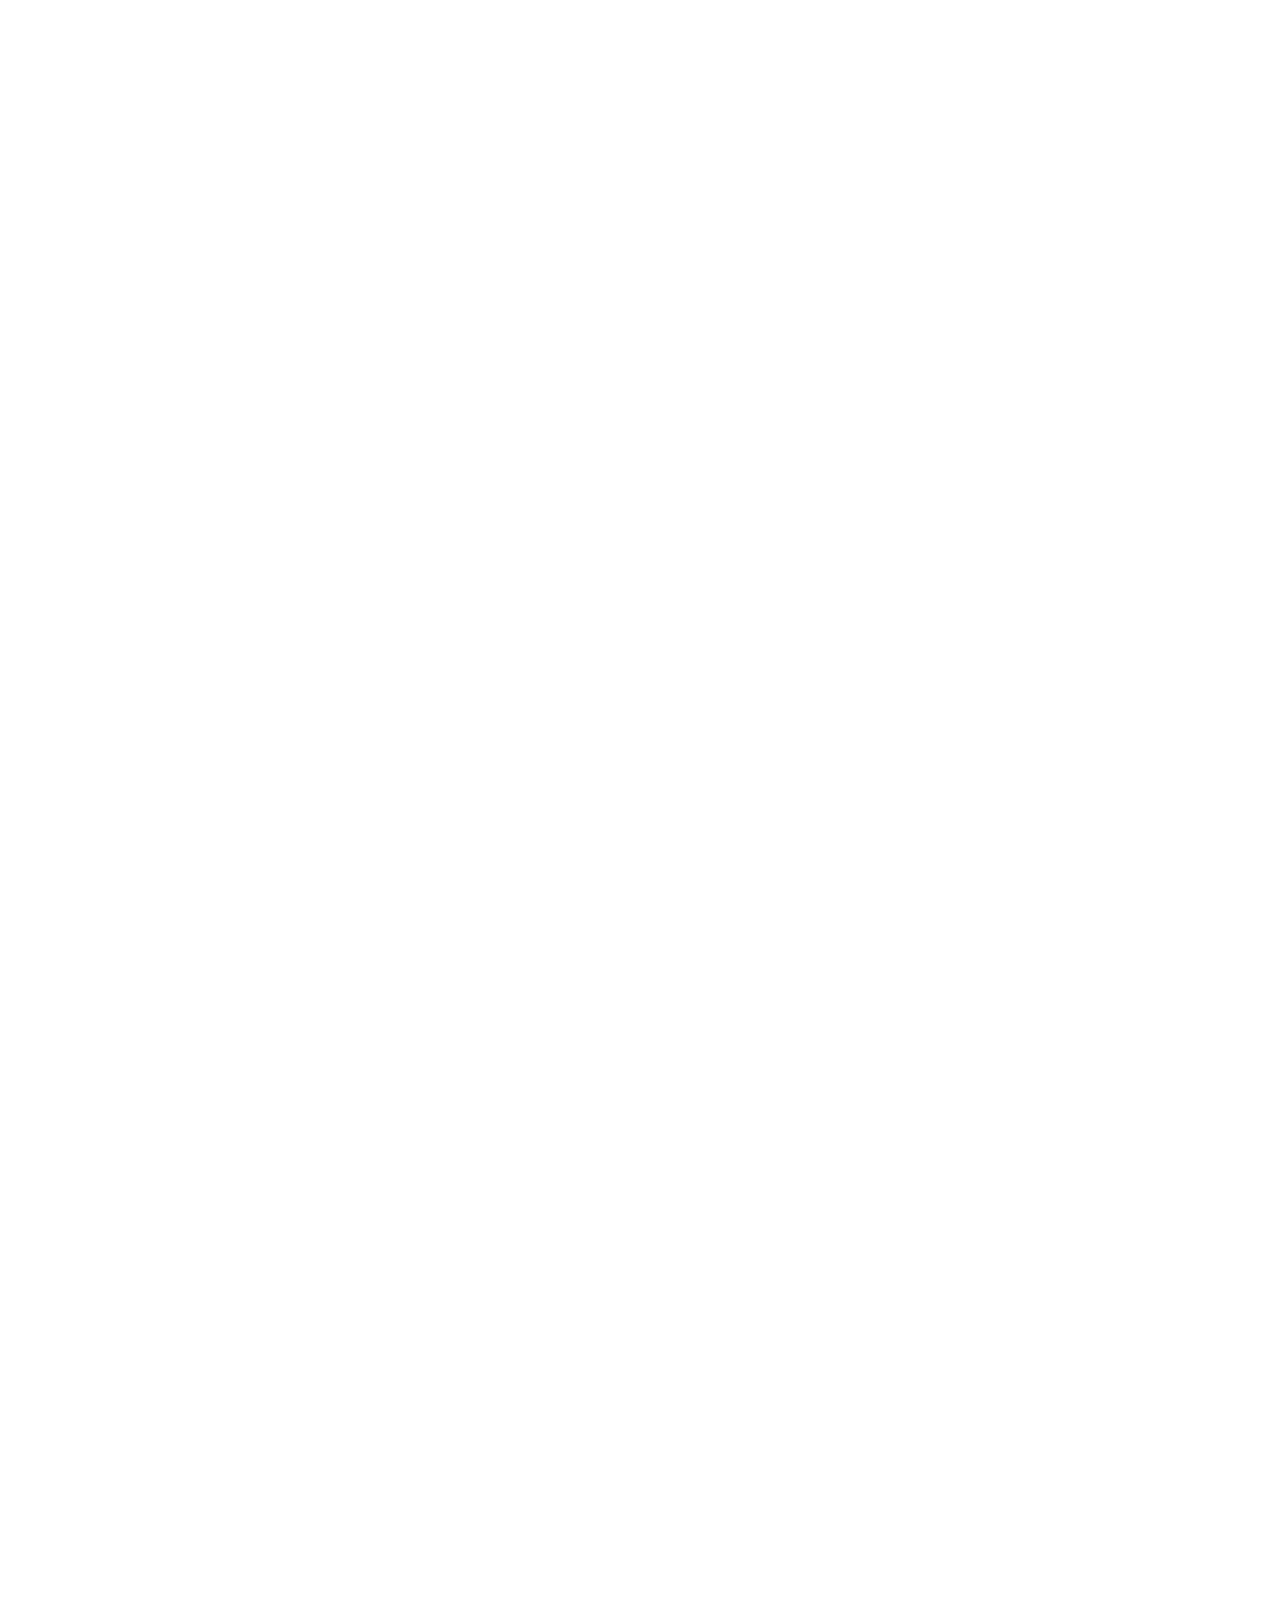
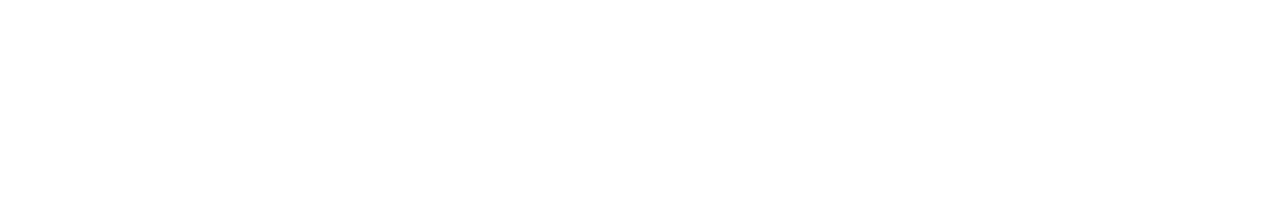
==== commit 1f0ce764: "update pics" ====
--- a/index.html
+++ b/index.html
@@ -83,16 +83,16 @@
         <div class="container">
             <div class="row g-5">
                 <div class="col-lg-6 wow fadeInUp" data-wow-delay="0.1s" style="min-height: 400px; ">
-                    <!-- <div class="position-relative h-100">
+                    <div class="position-relative h-100">
                         <img class="img-fluid position-absolute w-100 h-100" src="img/pic3.jpeg" alt="" style="object-fit: cover; border-radius: 21px;">
-                    </div> -->
-
-                    <div class="col-md-12 mb-12" >
-                        <video height="600" controls autoplay style="object-fit: cover; border-radius: 10px; padding-left: 25px;">
+                    </div>
+
+                    <!-- <div class="col-md-12 mb-12" >
+                        <video height="600" controls style="object-fit: cover; border-radius: 10px; padding-left: 25px;">
                             <source src="img/tour.mp4" type="video/mp4">
                           Your browser does not support the video tag.
                           </video>
-                    </div>
+                    </div> -->
                 </div>
                 <div class="col-lg-6 wow fadeInUp" data-wow-delay="0.3s">
                     <h6 class="section-title bg-white text-start text-primary pe-3">About Us</h6>
@@ -188,7 +188,7 @@
                 <div class="col-lg-6 col-md-12 wow fadeInUp" data-wow-delay="0.1s">
                     <div class="package-item">
                         <div class="overflow-hidden">
-                            <img class="img-fluid" src="img/g20.jpg" alt="" style="border-radius: 5px;">
+                            <img class="img-fluid" src="img/Standard Villa resize.jpeg" alt="" style="border-radius: 5px;">
                         </div>
                         <div class="d-flex border-bottom">
                             <small class="flex-fill text-center py-2"><i class="fa fa-user text-primary me-2"></i>2 Person</small>
@@ -203,7 +203,7 @@
                 <div class="col-lg-6 col-md-12 wow fadeInUp" data-wow-delay="0.3s">
                     <div class="package-item">
                         <div class="overflow-hidden">
-                            <img class="img-fluid" src="img/g20.jpg" alt="" style="border-radius: 5px;">
+                            <img class="img-fluid" src="img/Mini Chalet resize.jpeg" alt="" style="border-radius: 5px;">
                         </div>
                         <div class="d-flex border-bottom">
                             <small class="flex-fill text-center py-2"><i class="fa fa-user text-primary me-2"></i>2 Person</small>
@@ -218,7 +218,7 @@
                 <div class="col-lg-6 col-md-12 wow fadeInUp" data-wow-delay="0.5s">
                     <div class="package-item">
                         <div class="overflow-hidden">
-                            <img class="img-fluid" src="img/g20.jpg" alt="" style="border-radius: 5px;">
+                            <img class="img-fluid" src="img/Balcony View resize.jpeg" alt="" style="border-radius: 5px;">
                         </div>
                         <div class="d-flex border-bottom">
                             <small class="flex-fill text-center py-2"><i class="fa fa-user text-primary me-2"></i>2 Person</small>
@@ -232,7 +232,7 @@
                 <div class="col-lg-6 col-md-12 wow fadeInUp" data-wow-delay="0.3s">
                     <div class="package-item">
                         <div class="overflow-hidden">
-                            <img class="img-fluid" src="img/g20.jpg" alt="" style="border-radius: 5px;">
+                            <img class="img-fluid" src="img/River View resize.jpeg" alt="" style="border-radius: 5px;">
                         </div>
                         <div class="d-flex border-bottom">
                             <small class="flex-fill text-center py-2"><i class="fa fa-user text-primary me-2"></i>2 Person</small>
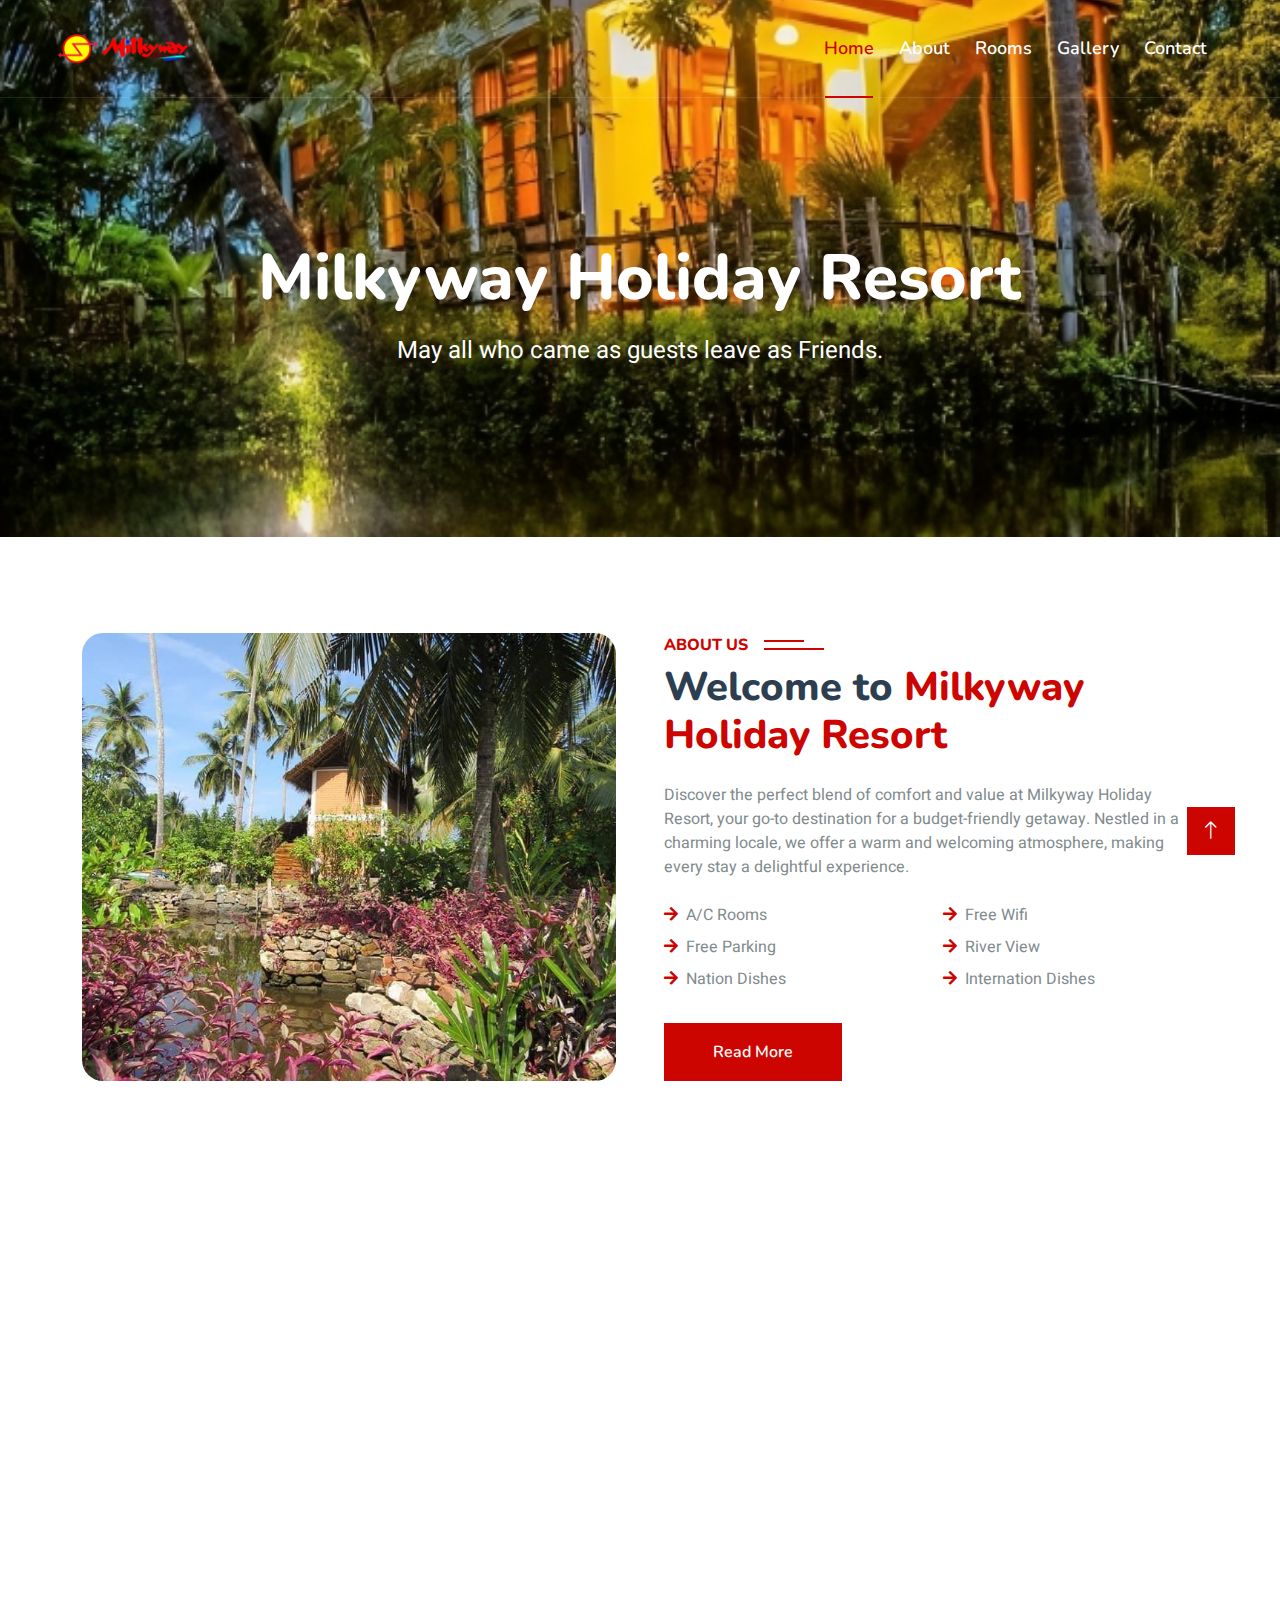
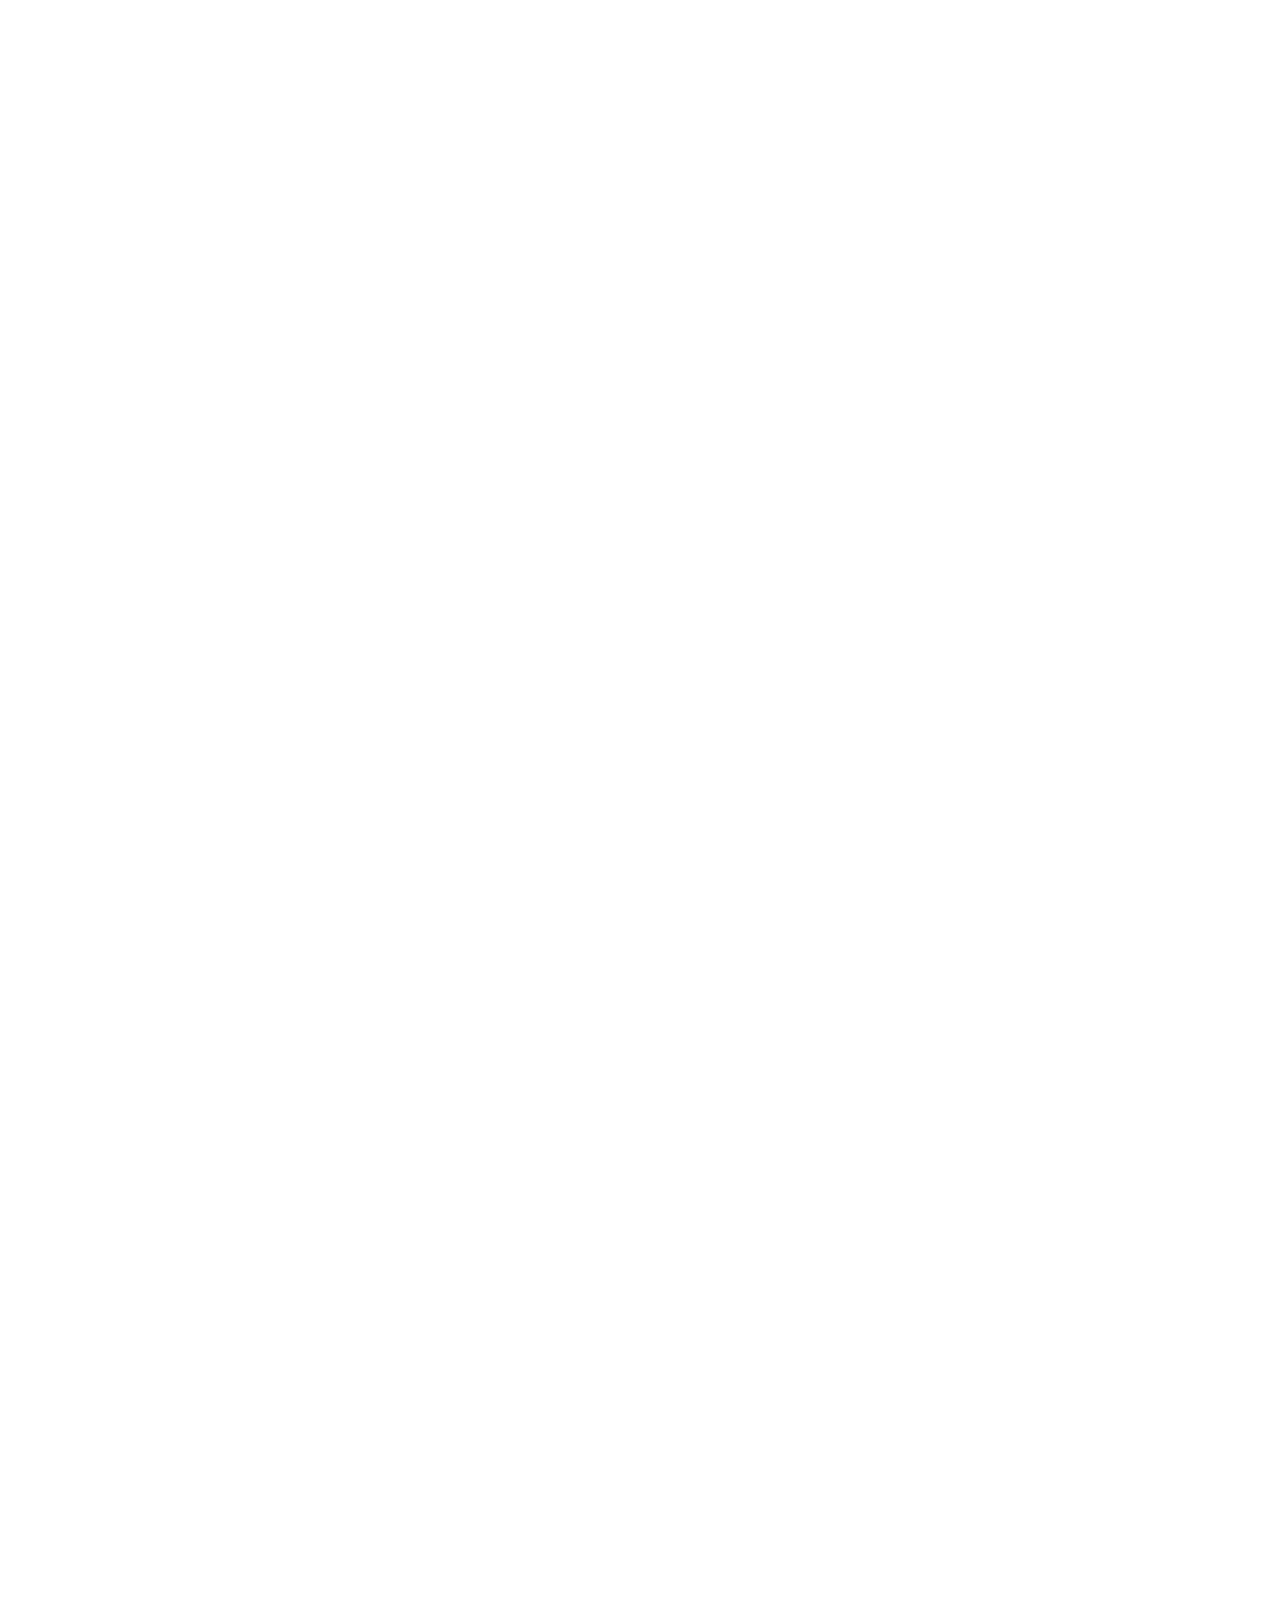
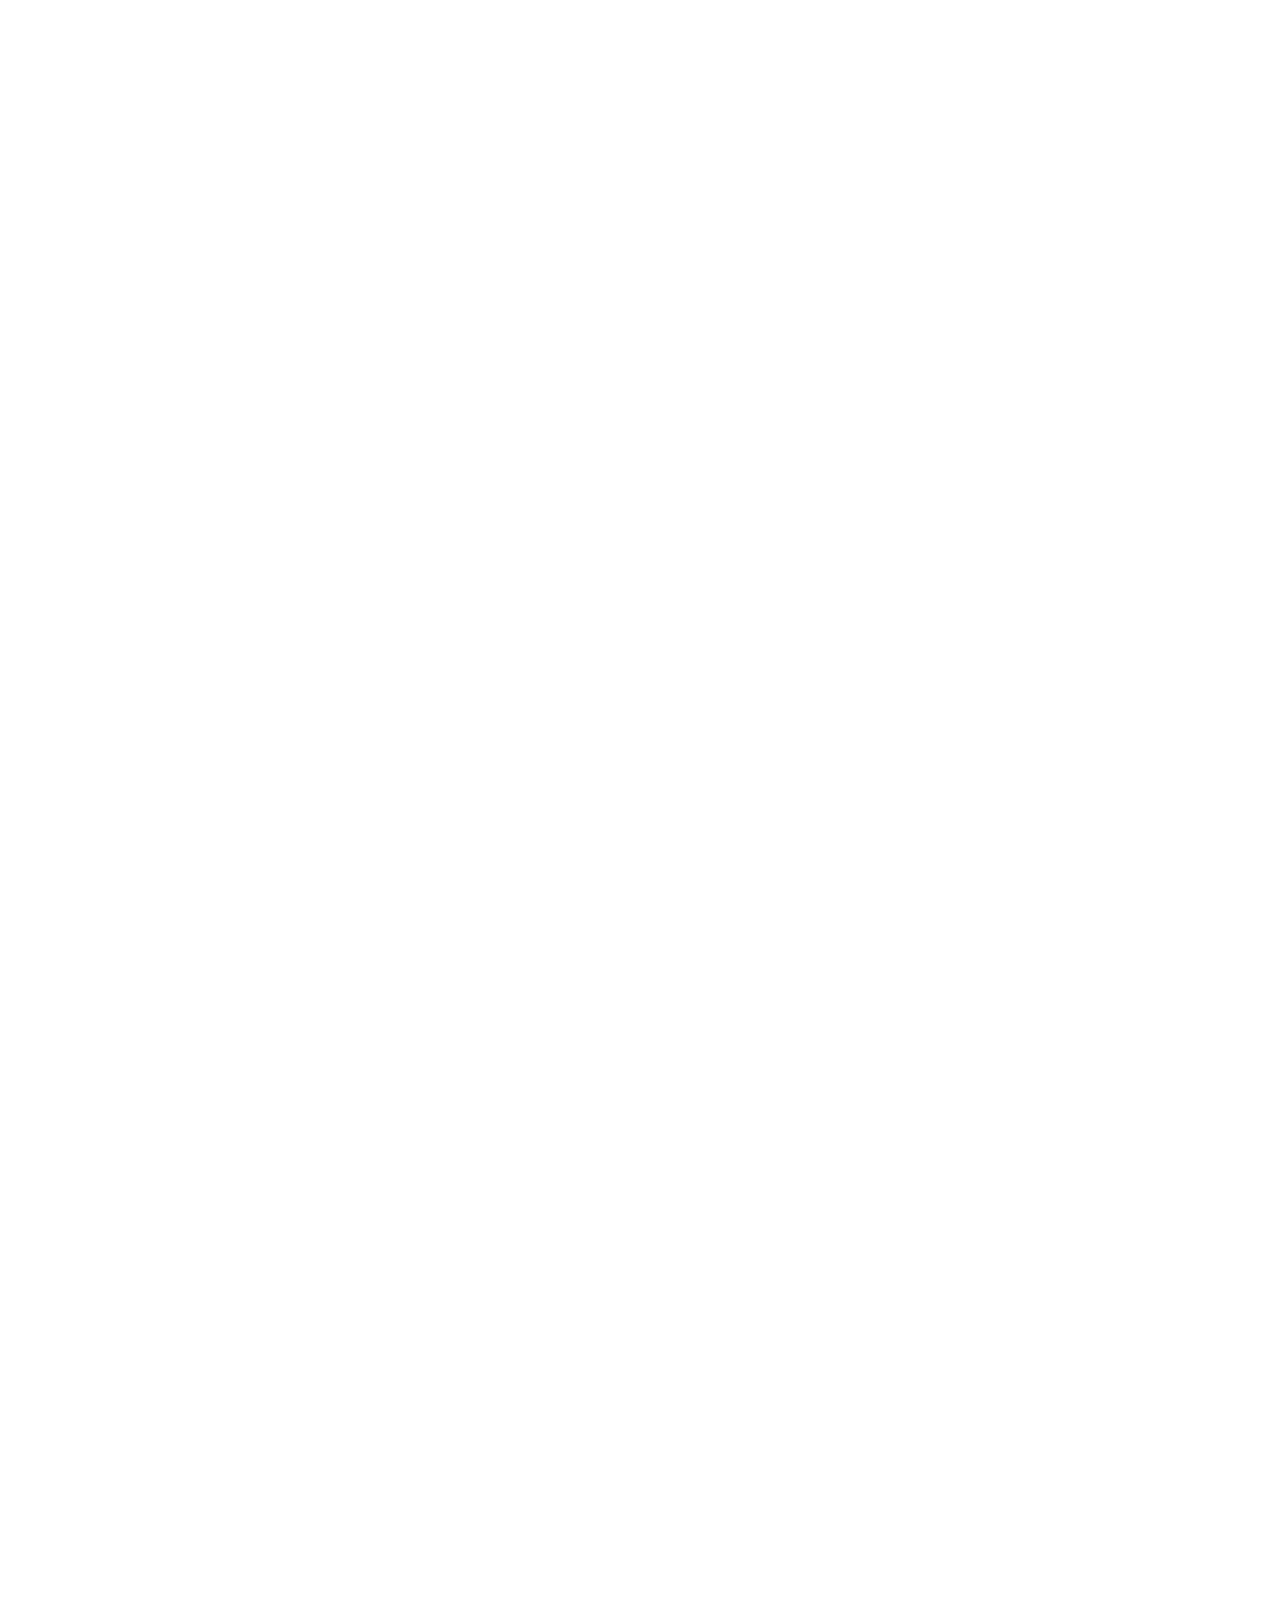
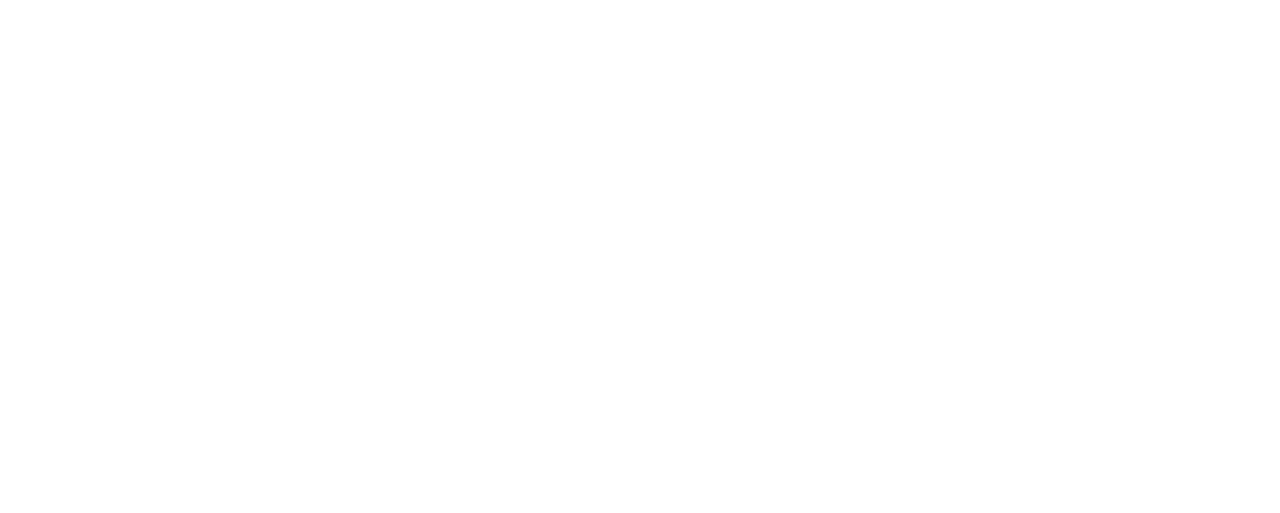
==== commit c2721b19: "final changes" ====
--- a/index.html
+++ b/index.html
@@ -29,7 +29,6 @@
     <!-- Customized Bootstrap Stylesheet -->
     <link href="css/bootstrap.min.css" rel="stylesheet">
 
-    <!-- Template Stylesheet -->
     <link href="css/style.css" rel="stylesheet">
 </head>
 
@@ -278,6 +277,14 @@
 
                             <a class="position-relative d-block overflow-hidden" href="">
                                 <img class="img-fluid" src="img/Roomassala.jpeg" alt="Peace Pagoda - Roomassala" style="border-radius: 10px;">
+                                <!-- <div class="bg-white text-danger fw-bold position-absolute top-0 start-0 m-3 py-1 px-2">30% OFF</div> -->
+                                <div class="bg-white text-primary fw-bold position-absolute bottom-0 end-0 m-3 py-1 px-2">Peace Pagoda - Roomassala</div>
+                            </a>
+                        </div>
+                        <div class="col-lg-12 col-md-12 wow zoomIn" data-wow-delay="0.3s">
+
+                            <a class="position-relative d-block overflow-hidden" href="">
+                                <img class="img-fluid" src="img/Kottawa.jpeg" alt="Peace Pagoda - Roomassala" style="border-radius: 10px;">
                                 <!-- <div class="bg-white text-danger fw-bold position-absolute top-0 start-0 m-3 py-1 px-2">30% OFF</div> -->
                                 <div class="bg-white text-primary fw-bold position-absolute bottom-0 end-0 m-3 py-1 px-2">Peace Pagoda - Roomassala</div>
                             </a>
@@ -309,6 +316,13 @@
                                     <div class="bg-white text-primary fw-bold position-absolute bottom-0 end-0 m-3 py-1 px-2">Sea Turtle Mahamodara</div>
                                 </a>
                             </div>
+                            <div class="col-lg-12 col-md-12 wow zoomIn" data-wow-delay="0.3s">
+                                <a class="position-relative d-block overflow-hidden" href="">
+                                    <img class="img-fluid" src="img/unawatune.jpeg" alt="Sea Turtle Mahamodara" style="border-radius: 10px;">
+                                    <!-- <div class="bg-white text-danger fw-bold position-absolute top-0 start-0 m-3 py-1 px-2">35% OFF</div> -->
+                                    <div class="bg-white text-primary fw-bold position-absolute bottom-0 end-0 m-3 py-1 px-2">Unawatuna Beach</div>
+                                </a>
+                            </div>
                         </div>
                     </div>
                 </div>
@@ -316,44 +330,6 @@
         </div>
     </div>
     <!-- Destination End -->
-
-    <!-- Testimonial Start -->
-    <!-- <div class="container-xxl py-5 wow fadeInUp" data-wow-delay="0.1s">
-        <div class="container">
-            <div class="text-center">
-                <h6 class="section-title bg-white text-center text-primary px-3">Testimonial</h6>
-                <h1 class="mb-5">Our Clients Say!!!</h1>
-            </div>
-            <div class="owl-carousel testimonial-carousel position-relative">
-                <div class="testimonial-item bg-white text-center border p-4">
-                    <img class="bg-white rounded-circle shadow p-1 mx-auto mb-3" src="img/testimonial-1.jpg" style="width: 80px; height: 80px;">
-                    <h5 class="mb-0">John Doe</h5>
-                    <p>Sri Lanka</p>
-                    <p class="mb-0">Exceptionally worth for the price and nice rooms and environment. Owner and the staff were very friendly and supportive.                    </p>
-                </div>
-                <div class="testimonial-item bg-white text-center border p-4">
-                    <img class="bg-white rounded-circle shadow p-1 mx-auto mb-3" src="img/testimonial-2.jpg" style="width: 80px; height: 80px;">
-                    <h5 class="mb-0">John Doe</h5>
-                    <p>New York, USA</p>
-                    <p class="mt-2 mb-0">Tempor erat elitr rebum at clita. Diam dolor diam ipsum sit diam amet diam et eos. Clita erat ipsum et lorem et sit.</p>
-                </div>
-                <div class="testimonial-item bg-white text-center border p-4">
-                    <img class="bg-white rounded-circle shadow p-1 mx-auto mb-3" src="img/testimonial-3.jpg" style="width: 80px; height: 80px;">
-                    <h5 class="mb-0">John Doe</h5>
-                    <p>New York, USA</p>
-                    <p class="mt-2 mb-0">Tempor erat elitr rebum at clita. Diam dolor diam ipsum sit diam amet diam et eos. Clita erat ipsum et lorem et sit.</p>
-                </div>
-                <div class="testimonial-item bg-white text-center border p-4">
-                    <img class="bg-white rounded-circle shadow p-1 mx-auto mb-3" src="img/testimonial-4.jpg" style="width: 80px; height: 80px;">
-                    <h5 class="mb-0">John Doe</h5>
-                    <p>New York, USA</p>
-                    <p class="mt-2 mb-0">Tempor erat elitr rebum at clita. Diam dolor diam ipsum sit diam amet diam et eos. Clita erat ipsum et lorem et sit.</p>
-                </div>
-            </div>
-        </div>
-    </div> -->
-    <!-- Testimonial End -->
-        
 
     <!-- Footer Start -->
     <div class="container-fluid bg-dark text-light footer pt-5 mt-5 wow fadeIn" data-wow-delay="0.1s">
